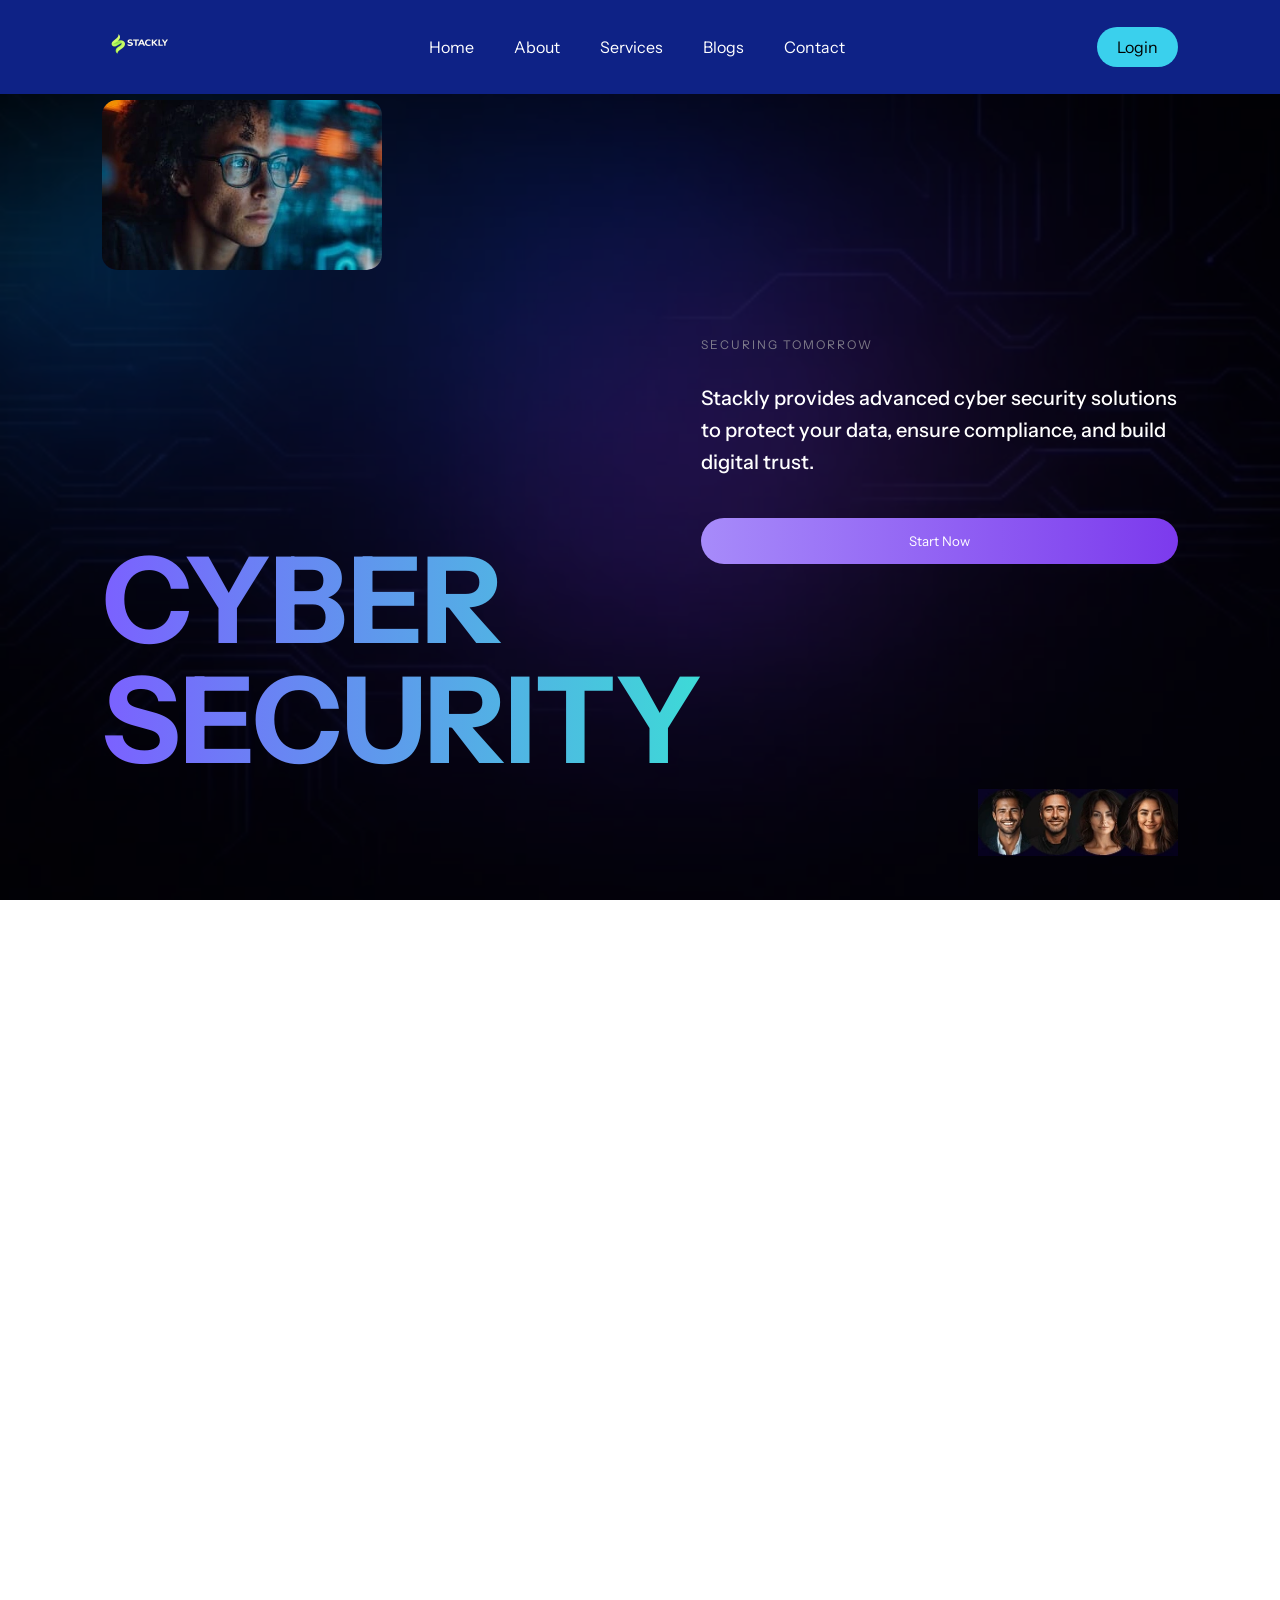
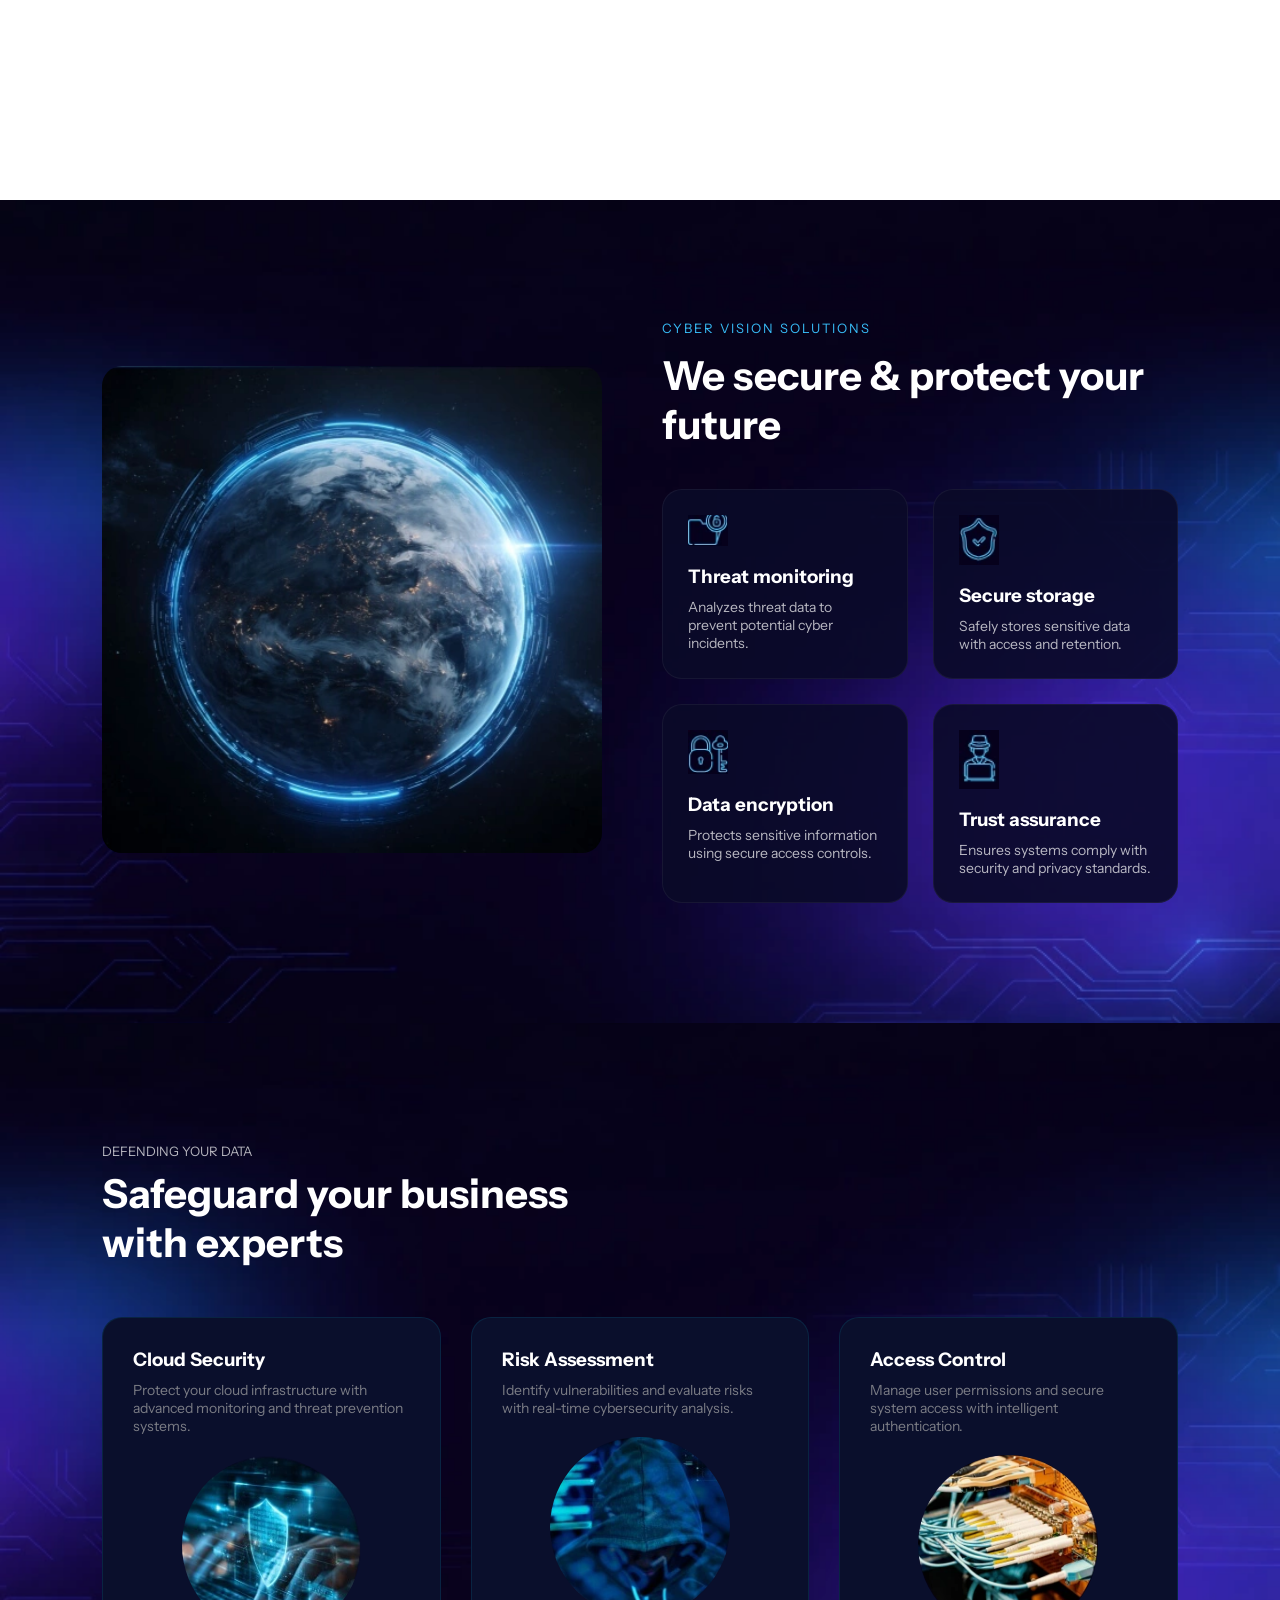
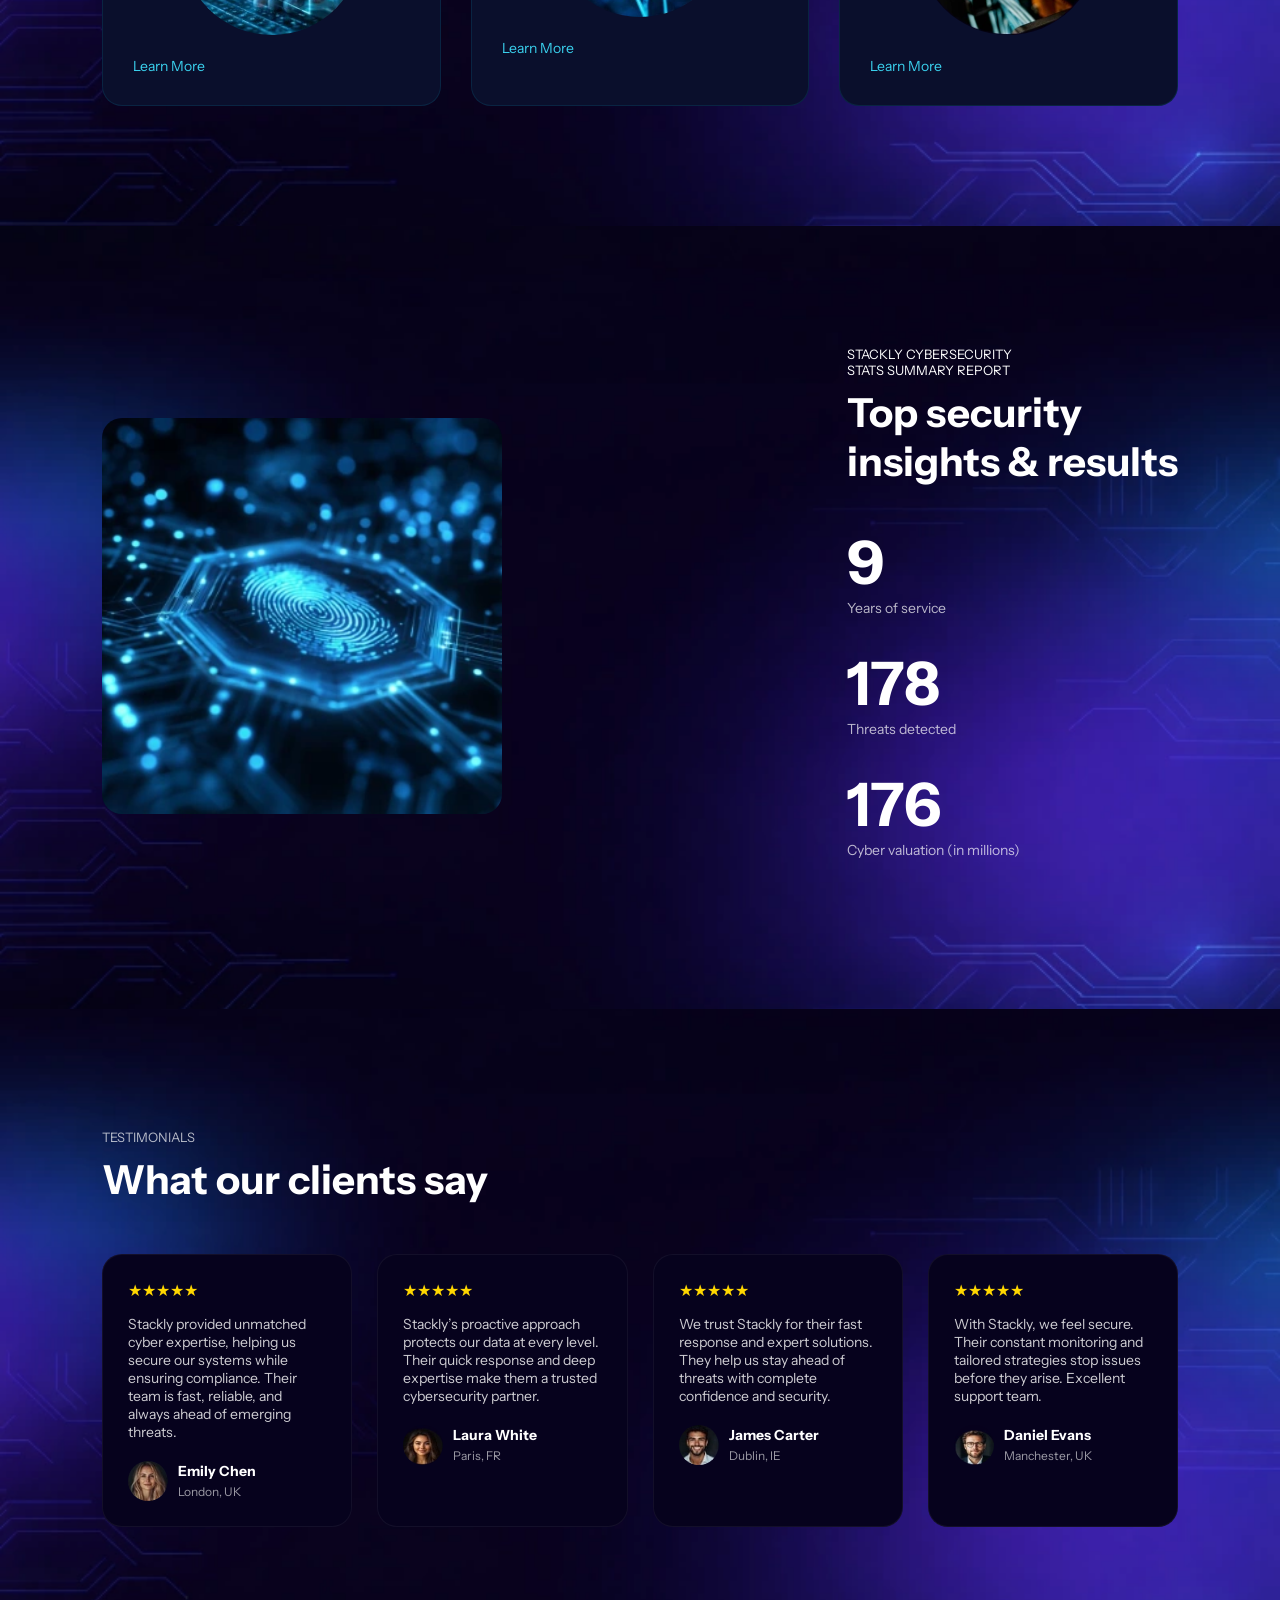
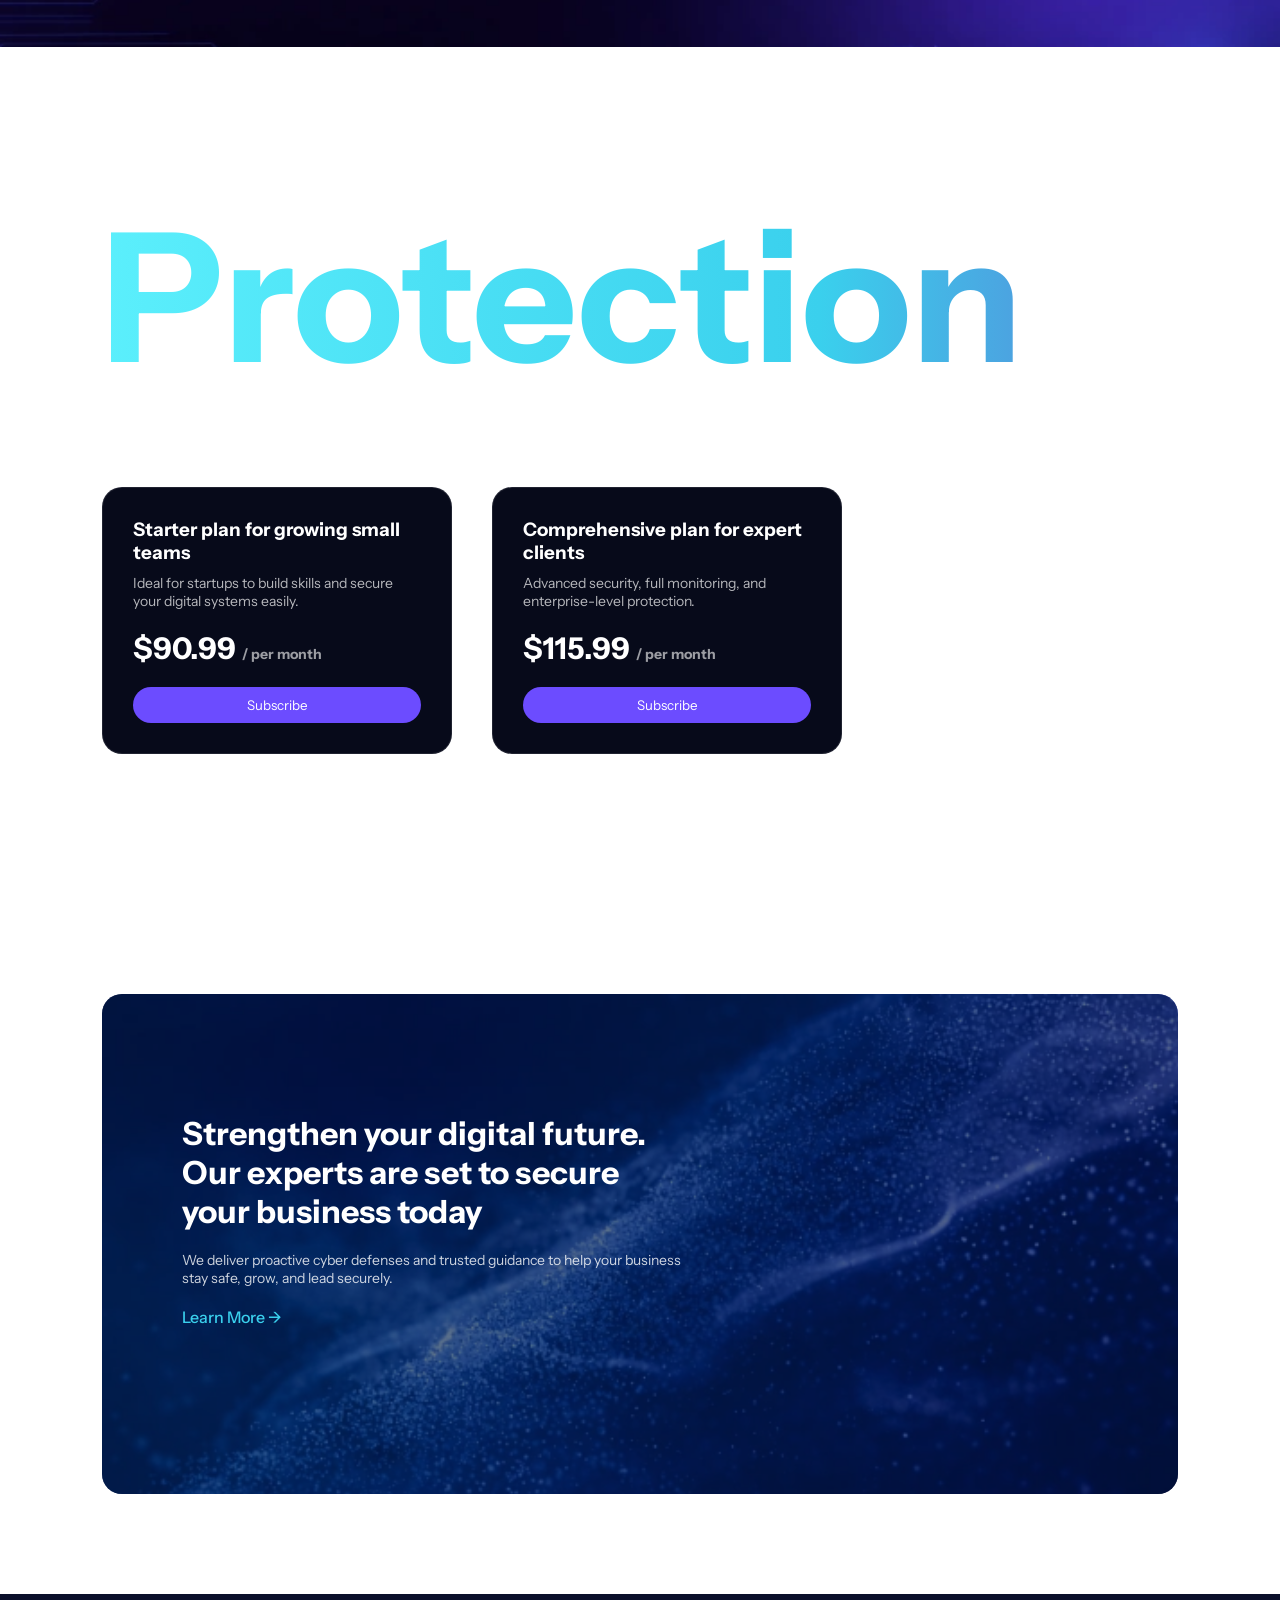
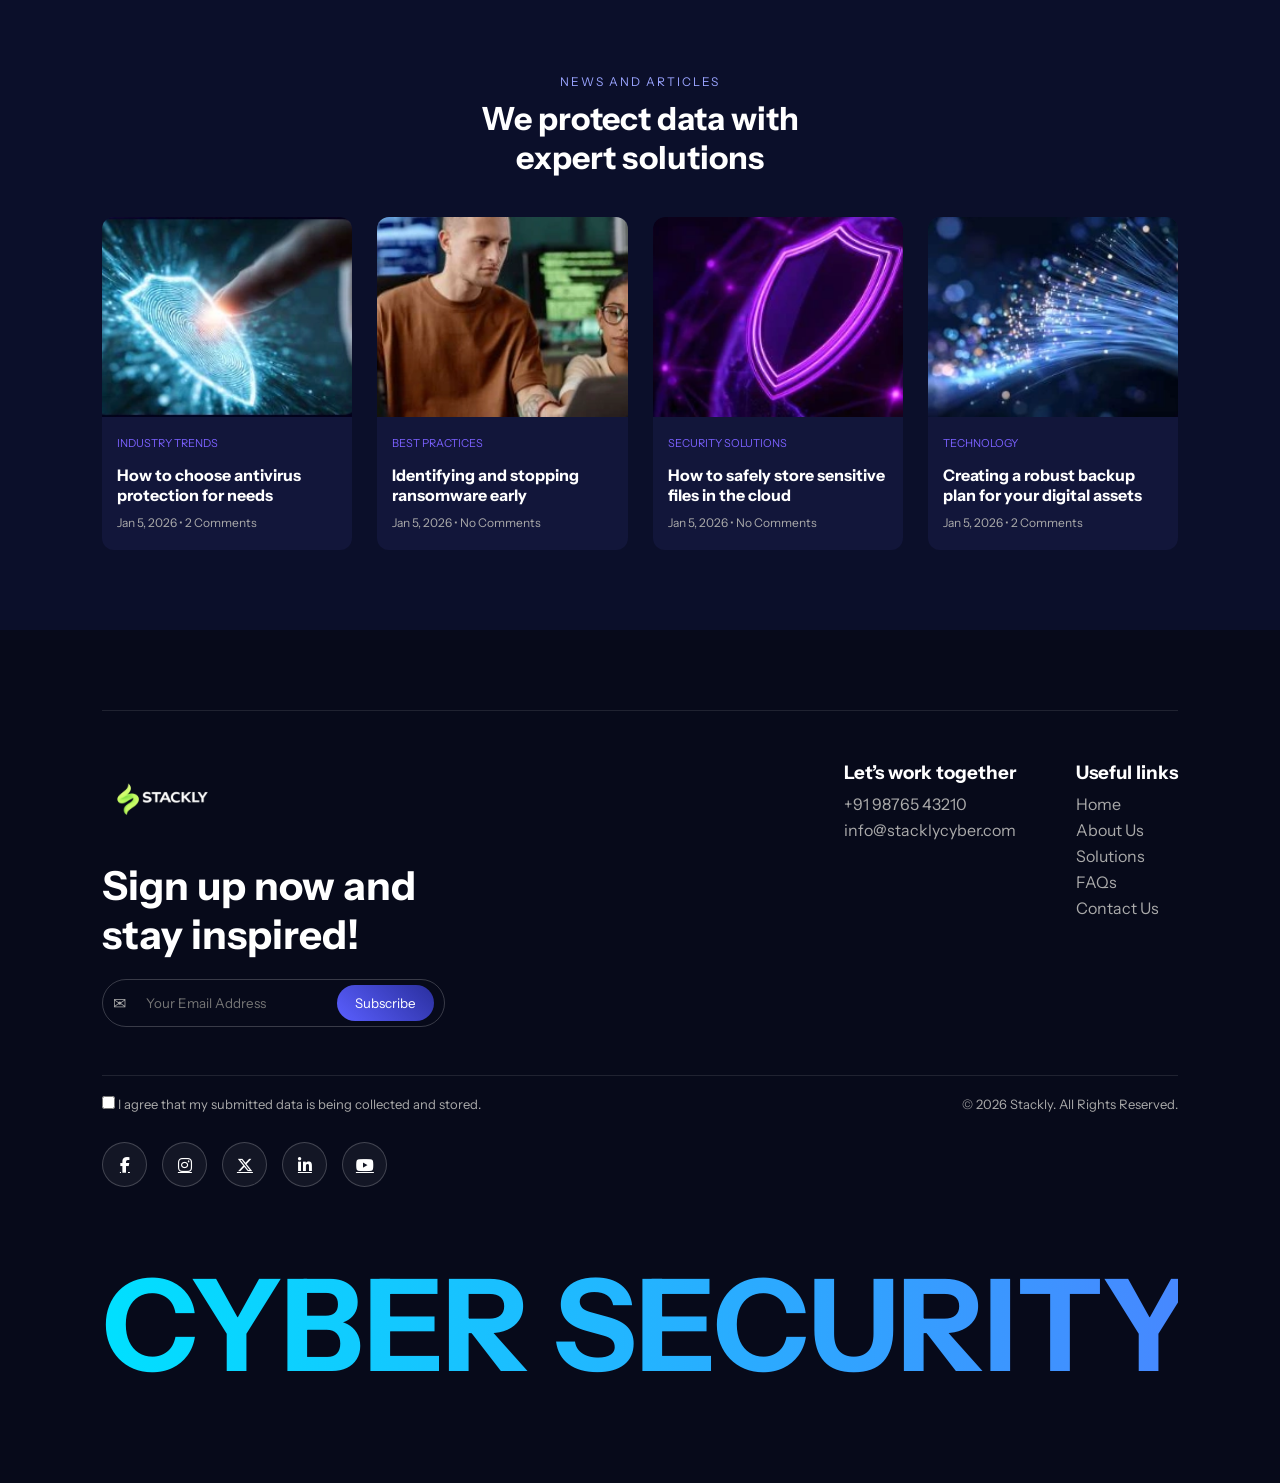
==== index.html @ 3cdc6fb7 "new commit" ====
<!DOCTYPE html>
<html lang="en">
<head>
<meta charset="UTF-8">
<meta name="viewport" content="width=device-width, initial-scale=1.0">

<title>Stackly Cyber</title>

<link href="https://fonts.googleapis.com/css2?family=Instrument+Sans:wght@300;400;500;600;700&display=swap" rel="stylesheet">
<link rel="stylesheet" href="style.css">

<link rel="stylesheet" href="https://cdnjs.cloudflare.com/ajax/libs/font-awesome/6.5.0/css/all.min.css">
<!-- FONT AWESOME (Add in <head> if not added) -->
<link rel="stylesheet" href="https://cdnjs.cloudflare.com/ajax/libs/font-awesome/6.5.0/css/all.min.css">

</head>


<body>

<!-- NAVBAR -->
<header class="navbar">
    <div class="nav-container">

        <!-- LOGO LEFT -->
        <div class="logo">
    <a href="404.html">
        <img src="images/loo.webp" alt="logo">
    </a>
</div>

        <!-- CENTER NAV -->
        <nav class="nav-links">
            <a href="index.html">Home</a>
            <a href="about.html">About</a>
            <a href="services.html">Services</a>
            <a href="blogs.html">Blogs</a>
            <a href="contact.html">Contact</a>
        </nav>

        <!-- RIGHT LOGIN -->
        <div class="login-btn">
            <a href="login.html">Login</a>
        </div>

        <!-- HAMBURGER -->
        <div class="menu-icon" id="menuIcon">☰</div>

    </div>
</header>

<!-- MOBILE MENU -->
<div class="mobile-menu" id="mobileMenu">
    <span class="close-btn" id="closeBtn">✕</span>

    <a href="index.html">Home</a>
    <a href="about.html">About</a>
    <a href="services.html">Services</a>
    <a href="blogs.html">Blogs</a>
    <a href="contact.html">Contact</a>
    <a href="login.html" class="mobile-login">Login</a>
</div>

<!-- HERO -->
<section class="hero">

    <!-- LEFT SIDE -->
    <div class="hero-left">

        <div class="hero-img fade-up">
            <img src="images/h1 (1).webp" alt="">
        </div>

        <h1 class="big-text fade-up">
            CYBER <br> SECURITY
        </h1>

    </div>

    <!-- RIGHT SIDE -->
    <div class="hero-right fade-up">

        <p class="tag">SECURING TOMORROW</p>

        <h2>
            Stackly provides advanced cyber security solutions to protect your data,
            ensure compliance, and build digital trust.
        </h2>

        <a href="404.html">
  <button class="cta-btn">Start Now</button>
</a>

    </div>


    <!-- BOTTOM RIGHT IMAGE -->
<div class="hero-bottom-img fade-up">
    <img src="images/h1 (2).webp" alt="">
</div>

</section>


<!-- VIDEO SECTION -->
<section class="video-section">

    <video autoplay muted loop playsinline class="bg-video">
        <source src="images/security.mp4.mp4" type="video/mp4">
        Your browser does not support the video tag.
    </video>

</section>



<section class="cyber-section fade-up">

    <!-- LEFT IMAGE (YOU ADD EARTH IMAGE) -->
    <div class="cyber-left fade-up">
        <img src="images/earth2.webp" alt="cyber earth">
    </div>

    <!-- RIGHT CONTENT -->
    <div class="cyber-right">

        <p class="cyber-tag fade-up">CYBER VISION SOLUTIONS</p>

        <h2 class="cyber-title fade-up">
            We secure & protect your future
        </h2>

        <!-- GRID BOXES -->
        <div class="cyber-grid">

            <div class="cyber-card fade-up">
                <img src="images/kk (3).webp">
                <h3>Threat monitoring</h3>
                <p>Analyzes threat data to prevent potential cyber incidents.</p>
            </div>

            <div class="cyber-card fade-up">
                <img src="images/kk (4).webp">
                <h3>Secure storage</h3>
                <p>Safely stores sensitive data with access and retention.</p>
            </div>

            <div class="cyber-card fade-up">
                <img src="images/kk (5).webp">
                <h3>Data encryption</h3>
                <p>Protects sensitive information using secure access controls.</p>
            </div>

            <div class="cyber-card fade-up">
                <img src="images/kk (6).webp">
                <h3>Trust assurance</h3>
                <p>Ensures systems comply with security and privacy standards.</p>
            </div>

        </div>

    </div>

</section>












<section class="services-section fade-up">

    <p class="services-tag">DEFENDING YOUR DATA</p>

    <h2 class="services-title">
        Safeguard your business <br> with experts
    </h2>

    <div class="services-grid">

        <!-- CARD 1 -->
        <div class="service-card fade-up">
            <h3>Cloud Security</h3>
            <p>Protect your cloud infrastructure with advanced monitoring and threat prevention systems.</p>

            <div class="service-img">
                <img src="images/ll (2).webp" alt="">
            </div>

            <a href="404.html">Learn More</a>
        </div>

        <!-- CARD 2 -->
        <div class="service-card fade-up">
            <h3>Risk Assessment</h3>
            <p>Identify vulnerabilities and evaluate risks with real-time cybersecurity analysis.</p>

            <div class="service-img">
                <img src="images/ll (3).webp" alt="">
            </div>

            <a href="404.html">Learn More</a>
        </div>

        <!-- CARD 3 -->
        <div class="service-card fade-up">
            <h3>Access Control</h3>
            <p>Manage user permissions and secure system access with intelligent authentication.</p>

            <div class="service-img">
                <img src="images/ll (1).webp" alt="">
            </div>

            <a href="404.html">Learn More</a>
        </div>

    </div>

</section>



<section class="stats-section">

    <!-- LEFT IMAGE -->
    <div class="stats-left fade-up">
        <img src="images/op.webp" alt="">
    </div>

    <!-- RIGHT CONTENT -->
    <div class="stats-right">

        <p class="stats-tag fade-up">
            STACKLY CYBERSECURITY <br> STATS SUMMARY REPORT
        </p>

        <h2 class="stats-title fade-up">
            Top security <br> insights & results
        </h2>

        <!-- NUMBERS -->
        <div class="stats-box fade-up">
            <h3 class="counter" data-target="9">0</h3>
            <p>Years of service</p>
        </div>

        <div class="stats-box fade-up">
            <h3 class="counter" data-target="360">0</h3>
            <p>Threats detected</p>
        </div>

        <div class="stats-box fade-up">
            <h3 class="counter" data-target="300">0</h3>
            <p>Cyber valuation (in millions)</p>
        </div>

    </div>

</section>



<section class="testimonials-section fade-up">

    <p class="test-tag">TESTIMONIALS</p>

    <h2 class="test-title">What our clients say</h2>

    <div class="test-grid">

        <!-- CARD 1 -->
        <div class="test-card fade-up">
            <div class="stars">★★★★★</div>

            <p>
                Stackly provided unmatched cyber expertise, helping us secure our systems
                while ensuring compliance. Their team is fast, reliable, and always ahead
                of emerging threats.
            </p>

            <div class="client">
                <img src="images/pl (1).webp">
                <div>
                    <h4>Emily Chen</h4>
                    <span>London, UK</span>
                </div>
            </div>
        </div>

        <!-- CARD 2 -->
        <div class="test-card fade-up">
            <div class="stars">★★★★★</div>

            <p>
                Stackly’s proactive approach protects our data at every level. Their quick
                response and deep expertise make them a trusted cybersecurity partner.
            </p>

            <div class="client">
                <img src="images/pl (2).webp">
                <div>
                    <h4>Laura White</h4>
                    <span>Paris, FR</span>
                </div>
            </div>
        </div>

        <!-- CARD 3 -->
        <div class="test-card fade-up">
            <div class="stars">★★★★★</div>

            <p>
                We trust Stackly for their fast response and expert solutions. They help
                us stay ahead of threats with complete confidence and security.
            </p>

            <div class="client">
                <img src="images/pl (3).webp">
                <div>
                    <h4>James Carter</h4>
                    <span>Dublin, IE</span>
                </div>
            </div>
        </div>

        <!-- CARD 4 -->
        <div class="test-card fade-up">
            <div class="stars">★★★★★</div>

            <p>
                With Stackly, we feel secure. Their constant monitoring and tailored
                strategies stop issues before they arise. Excellent support team.
            </p>

            <div class="client">
                <img src="images/pl (4).webp">
                <div>
                    <h4>Daniel Evans</h4>
                    <span>Manchester, UK</span>
                </div>
            </div>
        </div>

    </div>

</section>


<section class="pricing-section">

    <!-- BIG TEXT -->
    <h1 class="big-protection slide-text">Protection</h1>

    <!-- CARDS -->
    <div class="pricing-grid hidden-cards">

        <div class="price-card">
            <h3>Starter plan for growing small teams</h3>
            <p>
                Ideal for startups to build skills and secure your digital systems easily.
            </p>

            <h2>$90.99 <span>/ per month</span></h2>

            <a href="404.html">
  <button class="subscribe-btn">Subscribe</button>
</a>
        </div>

        <div class="price-card">
            <h3>Comprehensive plan for expert clients</h3>
            <p>
                Advanced security, full monitoring, and enterprise-level protection.
            </p>

            <h2>$115.99 <span>/ per month</span></h2>

         <a href="404.html">
  <button class="subscribe-btn">Subscribe</button>
</a>
        </div>

    </div>

</section>



<section class="cta-section fade-up">

    <div class="cta-content">
        <h2>
            Strengthen your digital future. <br>
            Our experts are set to secure <br>
            your business today
        </h2>

        <p>
            We deliver proactive cyber defenses and trusted guidance
            to help your business stay safe, grow, and lead securely.
        </p>

        <a href="404.html" class="cta-link">Learn More →</a>
    </div>

</section>



<section class="articles-section">

    <p class="articles-tag">NEWS AND ARTICLES</p>

    <h2 class="articles-title">
        We protect data with <br> expert solutions
    </h2>

    <div class="articles-grid">

        <!-- CARD 1 -->
        <div class="article-card">
            <img src="images/n (1).webp" alt="">
            <span class="article-category">INDUSTRY TRENDS</span>
            <h3>How to choose antivirus protection for needs</h3>
            <p class="article-meta">Jan 5, 2026 • 2 Comments</p>
        </div>

        <!-- CARD 2 -->
        <div class="article-card">
            <img src="images/n (2).webp" alt="">
            <span class="article-category">BEST PRACTICES</span>
            <h3>Identifying and stopping ransomware early</h3>
            <p class="article-meta">Jan 5, 2026 • No Comments</p>
        </div>

        <!-- CARD 3 -->
        <div class="article-card">
            <img src="images/n (3).webp" alt="">
            <span class="article-category">SECURITY SOLUTIONS</span>
            <h3>How to safely store sensitive files in the cloud</h3>
            <p class="article-meta">Jan 5, 2026 • No Comments</p>
        </div>

        <!-- CARD 4 -->
        <div class="article-card">
            <img src="images/n (4).webp" alt="">
            <span class="article-category">TECHNOLOGY</span>
            <h3>Creating a robust backup plan for your digital assets</h3>
            <p class="article-meta">Jan 5, 2026 • 2 Comments</p>
        </div>

    </div>

</section>


<section class="footer">

    <div class="footer-line"></div>

    <div class="footer-container">

        <!-- LEFT -->
        <div class="footer-left">

            <div class="footer-logo">
                <img src="images/loo.webp" alt="Stackly">
                
            </div>

            <h2>Sign up now and <br> stay inspired!</h2>

            <div class="subscribe-box">
                <span class="mail-icon">✉</span>
                <input type="email" id="email" placeholder="Your Email Address">
                <button id="subscribeBtn">Subscribe</button>
            </div>

            <p class="error-msg" id="errorMsg"></p>

        </div>

        <!-- RIGHT -->
        <div class="footer-right">

            <div class="footer-col">
                <h3>Let’s work together</h3>
                <p>+91 98765 43210</p>
                <p>info@stacklycyber.com</p>
            </div>

            <div class="footer-col">
                <h3>Useful links</h3>
                <a href="index.html">Home</a>
                <a href="about.html">About Us</a>
                <a href="404.html">Solutions</a>
                <a href="404.html">FAQs</a>
                <a href="contact.html">Contact Us</a>
            </div>

        </div>

    </div>

    <!-- ✅ FIXED ROW (Checkbox LEFT + Copyright RIGHT) -->
    <div class="footer-bottom">

        <div class="bottom-left">
            <label class="checkbox">
                <input type="checkbox" id="agree">
                I agree that my submitted data is being collected and stored.
            </label>
        </div>

        <div class="bottom-right">
            <p class="copyright">© 2026 Stackly. All Rights Reserved.</p>
        </div>

    </div>

    <!-- SOCIAL ICONS -->
    <div class="socials">
        <a href="404.html"><i class="fab fa-facebook-f"></i></a>
        <a href="404.html"><i class="fab fa-instagram"></i></a>
        <a href="404.html"><i class="fab fa-x-twitter"></i></a>
        <a href="404.html"><i class="fab fa-linkedin-in"></i></a>
        <a href="404.html"><i class="fab fa-youtube"></i></a>
    </div>

    <!-- CYBER TEXT -->
    <div class="cyber-footer-text">
        CYBER SECURITY
    </div>

</section>


<script src="main.js"></script>

</body>
</html>
---- style.css ----
*{
    margin:0;
    padding:0;
    box-sizing:border-box;
    font-family: 'Instrument Sans', sans-serif;
}


body{
    margin:0;
    color:white;

    background-image: url("images/bgacbyer.webp");
    background-size: cover;        /* fills full screen */
    background-position: center;   /* keeps image centered */
    background-repeat: no-repeat;
    background-attachment: fixed;  /* 🔥 makes it stable (no weird scroll) */
}

.navbar{
    width:100%;
    padding:20px 8%;
    background:#0e2286;   /* ✅ your color */
    position:fixed;
    top:0;
    z-index:1000;

    border:none;          /* remove any line */
    box-shadow:none;      /* remove shadow */
}




.nav-container{
    display:flex;
    align-items:center;
    justify-content:space-between;
}

.logo img{
    width:130px;
}

/* CENTER NAV */
.nav-links{
    display:flex;
    gap:40px;
}

.nav-links a{
    color:white;
    text-decoration:none;
}

/* LOGIN */
.login-btn a{
    background:#3ad0ed;
    color:black;
    padding:10px 20px;
    border-radius:20px;
    text-decoration:none;
}

/* HAMBURGER */
.menu-icon{
    display:none;
    font-size:26px;
    cursor:pointer;
}

/* MOBILE MENU */
.mobile-menu{
    position:fixed;
    top:0;
    right:-100%;
    width:100%;
    height:100%;
    background:#1d1b69;

    display:flex;
    flex-direction:column;
    align-items:center;
    justify-content:center;
    gap:30px;

    transition:0.4s;
    z-index:2000;
}

.mobile-menu a{
    color:white;
    font-size:22px;
    text-decoration:none;
}

.mobile-login{
    background:#3ad0ed;
    color:black;
    padding:10px 20px;
    border-radius:10px;
}

/* CLOSE BUTTON */
.close-btn{
    position:absolute;
    top:20px;
    right:30px;
    font-size:28px;
    cursor:pointer;
}

/* HERO */
.hero{
    display:flex;
    justify-content:space-between;
    align-items:flex-start;
    height:100vh;
    padding:140px 8% 60px;
}

/* LEFT SIDE */
.hero-left{
    display:flex;
    flex-direction:column;
    justify-content:space-between;
    height:100%;
}

.hero-img img{
    width:280px;
    border-radius:15px;
}



.big-text{
    font-size:130px;
    font-weight:700;
    line-height:110px;

    background: linear-gradient(
        90deg,
        #5beffc 0%,
        #3ad0ed 30%,
        #7b2cbf 70%,
        #5beffc 100%
    );

    background-size: 200% auto;
    -webkit-background-clip:text;
    -webkit-text-fill-color:transparent;

    animation: flowText 4s linear infinite;
}

@keyframes flowText {
    0% {
        background-position: 0% center;
    }
    100% {
        background-position: 200% center;
    }
}

/* RIGHT */
.hero-right{
    max-width:420px;
}

.tag{
    font-size:14px;
    margin-bottom:10px;
    opacity:0.7;
}

.hero-right h2{
    font-size:18px;
    line-height:1.6;
    margin-bottom:20px;
}
/* ANIMATION */
.fade-up{
    opacity:0;
    transform:translateY(40px);
    transition:0.6s;
}

.fade-up.show{
    opacity:1;
    transform:translateY(0);
}



/* BOTTOM RIGHT IMAGE */
.hero-bottom-img{
    position:absolute;
    right:8%;
    bottom:40px;
}

.hero-bottom-img img{
    width:200px;
}

.hero{
    position:relative;
}


@media(max-width:768px){

    .hero-bottom-img{
        position:static;
        margin-top:20px;
    }

    .hero-bottom-img img{
        width:100%;
    }

}


@media(max-width:768px){

    /* NAV */
    .nav-links,
    .login-btn{
        display:none;
    }

    .menu-icon{
        display:block;
    }

    /* HERO ONLY LEFT ALIGN */
    .hero{
        flex-direction:column;
        align-items:flex-start;   /* LEFT */
        text-align:left;          /* LEFT */
        height:auto;
        padding:120px 6%;
    }

    .hero-left,
    .hero-right{
        width:100%;
    }

    .hero-left{
        align-items:flex-start;
        gap:20px;
    }

    .big-text{
        font-size:60px;
        line-height:60px;
    }

    .hero-img img{
        width:100%;
    }

    /* 🚫 DO NOT TOUCH MOBILE MENU ALIGNMENT */
    .mobile-menu{
        align-items:center;   /* KEEP CENTER */
        justify-content:center;
        text-align:center;
    }

}


/* VIDEO SECTION */

.video-section {
    width: 100%;
    height: 100vh;
    overflow: hidden;
}

.bg-video {
    width: 100%;
    height: 100%;
    object-fit: cover;
}

/* MOBILE FIX */
@media (max-width: 768px) {
    .video-section {
        height: 60vh;
    }
}












/* SECTION BACKGROUND (YOU CAN ADD IMAGE HERE) */
.cyber-section {
    display: flex;
    align-items: center;
    justify-content: space-between;
    padding: 120px 8%;
    gap: 60px;

    background: url("images/bg2.webp") no-repeat center/cover;
}

/* LEFT IMAGE */
.cyber-left img {
    width: 500px;
    border-radius: 20px;
}

/* RIGHT SIDE */
.cyber-right {
    max-width: 600px;
}

/* TEXT */
.cyber-tag {
    font-size: 14px;
    opacity: 0.7;
    margin-bottom: 10px;
}

.cyber-title {
    font-size: 40px;
    margin-bottom: 40px;
}

/* GRID */
.cyber-grid {
    display: grid;
    grid-template-columns: repeat(2, 1fr);
    gap: 25px;
}

/* CARD */
.cyber-card {
    background: rgba(10, 10, 40, 0.9);
    padding: 25px;
    border-radius: 20px;
    transition: 0.3s;

    border: 1px solid rgba(255,255,255,0.05);
}

.cyber-card img {
    width: 40px;
    margin-bottom: 15px;
}

.cyber-card h3 {
    margin-bottom: 10px;
}

.cyber-card p {
    font-size: 14px;
    opacity: 0.7;
}

/* HOVER EFFECT */
.cyber-card:hover {
    transform: translateY(-5px);
    box-shadow: 0 0 20px rgba(0, 200, 255, 0.3);
}

/* MOBILE RESPONSIVE */
@media(max-width:768px){

    .cyber-section {
        flex-direction: column;
        align-items: flex-start; /* LEFT ALIGN */
        padding: 80px 6%;
    }

    .cyber-left img {
        width: 100%;
    }

    .cyber-title {
        font-size: 26px;
    }

    .cyber-grid {
        grid-template-columns: 1fr; /* single column */
    }
}









.fade-up {
    opacity:0;
    transform:translateY(40px);
    transition:0.6s;
}

.fade-up.show {
    opacity:1;
    transform:translateY(0);
}




/* SECTION */
.services-section {
    padding: 120px 8%;
    text-align: left;

    background: url("images/bg2.webp") no-repeat center/cover;
}

/* TEXT */
.services-tag {
    font-size: 13px;
    opacity: 0.7;
    margin-bottom: 10px;
}

.services-title {
    font-size: 40px;
    margin-bottom: 50px;
}

/* GRID */
.services-grid {
    display: grid;
    grid-template-columns: repeat(3, 1fr);
    gap: 30px;
}

/* CARD */
.service-card {
    background: #06021d;
    padding: 30px;
    border-radius: 20px;
    transition: 0.3s;

    border: 1px solid rgba(255,255,255,0.05);
}

.service-card h3 {
    margin-bottom: 10px;
}

.service-card p {
    font-size: 14px;
    opacity: 0.7;
    margin-bottom: 20px;
}

/* IMAGE */
.service-img {
    display: flex;
    justify-content: center;
    margin-bottom: 20px;
}

.service-img img {
    width: 180px;
    height: 180px;
    border-radius: 50%;
    object-fit: cover;
}

/* LINK */
.service-card a {
    color: #3ad0ed;
    text-decoration: none;
    font-size: 14px;
}

/* HOVER */
.service-card:hover {
    transform: translateY(-8px);
    box-shadow: 0 0 25px rgba(0, 200, 255, 0.3);
}

/* MOBILE RESPONSIVE */
@media(max-width:768px){

    .services-section {
        padding: 80px 6%;
        text-align: left; /* LEFT ONLY */
    }

    .services-title {
        font-size: 26px;
    }

    .services-grid {
        grid-template-columns: 1fr;
    }

    .service-img img {
        width: 140px;
        height: 140px;
    }
}




/* SECTION */
.stats-section {
    display: flex;
    align-items: center;
    justify-content: space-between;
    padding: 120px 8%;
    gap: 60px;

    background: url("images/bg2.webp") no-repeat center/cover;
}

/* LEFT IMAGE */
.stats-left img {
    width: 400px;
    border-radius: 20px;
}

/* RIGHT */
.stats-right {
    max-width: 500px;
}

/* TEXT */
.stats-tag {
    font-size: 13px;
    opacity: 0.7;
    margin-bottom: 10px;
}

.stats-title {
    font-size: 40px;
    margin-bottom: 40px;
}

/* NUMBERS */
.stats-box {
    margin-bottom: 30px;
}

.stats-box h3 {
    font-size: 60px;
    font-weight: bold;
}

.stats-box p {
    font-size: 14px;
    opacity: 0.7;
}

/* MOBILE */
@media(max-width:768px){

    .stats-section {
        flex-direction: column;
        align-items: flex-start; /* LEFT ALIGN */
        padding: 80px 6%;
    }

    .stats-left img {
        width: 100%;
    }

    .stats-title {
        font-size: 26px;
    }

    .stats-box h3 {
        font-size: 40px;
    }
}




.fade-up {
    opacity:0;
    transform:translateY(40px);
    transition:0.6s;
}

.fade-up.show {
    opacity:1;
    transform:translateY(0);
}




/* SECTION */
.testimonials-section {
    padding: 120px 8%;
    text-align: left;

    background: url("images/bg2.webp") no-repeat center/cover;
}

/* TEXT */
.test-tag {
    font-size: 13px;
    opacity: 0.7;
    margin-bottom: 10px;
}

.test-title {
    font-size: 40px;
    margin-bottom: 50px;
}

/* GRID */
.test-grid {
    display: grid;
    grid-template-columns: repeat(4, 1fr);
    gap: 25px;
}

/* CARD */
.test-card {
    background: #06021d;
    padding: 25px;
    border-radius: 20px;
    transition: 0.3s;
    border: 1px solid rgba(255,255,255,0.05);
}

/* STARS */
.stars {
    color: gold;
    margin-bottom: 15px;
}

/* TEXT */
.test-card p {
    font-size: 14px;
    opacity: 0.8;
    margin-bottom: 20px;
}

/* CLIENT */
.client {
    display: flex;
    align-items: center;
    gap: 10px;
}

.client img {
    width: 40px;
    height: 40px;
    border-radius: 50%;
}

.client h4 {
    font-size: 14px;
}

.client span {
    font-size: 12px;
    opacity: 0.6;
}

/* HOVER */
.test-card:hover {
    transform: translateY(-6px);
    box-shadow: 0 0 20px rgba(0, 200, 255, 0.3);
}

/* MOBILE */
@media(max-width:768px){

    .testimonials-section {
        padding: 80px 6%;
        text-align: left; /* LEFT ALIGN */
    }

    .test-title {
        font-size: 26px;
    }

    .test-grid {
        grid-template-columns: 1fr;
    }
}





/* SECTION */
.pricing-section {
    padding: 140px 8%;
    position: relative;

    /* YOU ADD BG IMAGE */
    background: url("images/your-bg.jpg") no-repeat center/cover;
}

/* BIG TEXT */
.big-protection {
    font-size: 180px;
    font-weight: 700;
    margin-bottom: 80px;

    background: linear-gradient(
        90deg,
        #5beffc,
        #3ad0ed,
        #7b2cbf,
        #5beffc
    );

    background-size: 200% auto;
    -webkit-background-clip: text;
    -webkit-text-fill-color: transparent;

    animation: flowText 5s linear infinite;
}

/* FLOW ANIMATION */
@keyframes flowText {
    0% { background-position: 0% center; }
    100% { background-position: 200% center; }
}

/* TEXT SLIDE */
.slide-text {
    transform: translateX(-100%);
    opacity: 0;
    transition: all 1s cubic-bezier(0.25, 1, 0.5, 1);
}

.slide-text.show {
    transform: translateX(0);
    opacity: 1;
}

/* CARDS HIDDEN */
.hidden-cards {
    opacity: 0;
    transform: translateY(60px);
    transition: 0.8s ease;
}

.hidden-cards.show {
    opacity: 1;
    transform: translateY(0);
}

/* GRID */
.pricing-grid {
    display: flex;
    gap: 40px;
}

/* CARD */
.price-card {
    background: #070b2d;
    padding: 30px;
    border-radius: 20px;
    width: 350px;

    border: 1px solid rgba(255,255,255,0.05);
    transition: 0.3s;
}

.price-card h3 {
    margin-bottom: 10px;
}

.price-card p {
    font-size: 14px;
    opacity: 0.7;
    margin-bottom: 20px;
}

.price-card h2 {
    font-size: 30px;
    margin-bottom: 20px;
}

.price-card span {
    font-size: 14px;
    opacity: 0.6;
}

/* BUTTON */
.price-card button {
    background: #6c4cff;
    border: none;
    padding: 10px 25px;
    border-radius: 20px;
    color: white;
    cursor: pointer;
}

/* HOVER */
.price-card:hover {
    transform: translateY(-8px);
    box-shadow: 0 0 25px rgba(0, 200, 255, 0.3);
}

/* MOBILE */
@media(max-width:768px){

    .pricing-section {
        padding: 100px 6%;
    }

    .big-protection {
        font-size: 60px;
        line-height: 60px;
    }

    .pricing-grid {
        flex-direction: column;
    }

    .price-card {
        width: 100%;
    }
}




.cta-section {
    margin: 100px 8%;
    padding: 120px 80px;   /* ⬅️ increased from 80px */
    border-radius: 20px;
    position: relative;
    overflow: hidden;

    min-height: 500px;     /* ⬅️ force bigger height */
    
    background: url("images/wave.webp") no-repeat center/cover;
}



/* DARK OVERLAY */
.cta-section::before {
    content: "";
    position: absolute;
    inset: 0;
    background: rgba(0, 20, 60, 0.6);
}

/* CONTENT */
.cta-content {
    position: relative;
    z-index: 2;
    max-width: 500px;
}

/* TEXT */
.cta-content h2 {
    font-size: 32px;
    margin-bottom: 20px;
}

.cta-content p {
    font-size: 14px;
    opacity: 0.8;
    margin-bottom: 20px;
}

/* LINK */
.cta-link {
    color: #3ad0ed;
    text-decoration: none;
    font-weight: 500;
}

/* MOBILE */
@media(max-width:768px){

    .cta-section {
        margin: 60px 6%;
        padding: 40px;
    }

    .cta-content h2 {
        font-size: 22px;
    }
}



.fade-up {
    opacity: 0;
    transform: translateY(40px);
    transition: 0.6s ease;
}

.fade-up.show {
    opacity: 1;
    transform: translateY(0);
}






/* SECTION */
.blog-section {
    padding: 120px 8%;
    text-align: left;

    background: url("images/bg2.webp") no-repeat center/cover;
}

/* TEXT */
.blog-tag {
    font-size: 13px;
    opacity: 0.7;
    margin-bottom: 10px;
}

.blog-title {
    font-size: 40px;
    margin-bottom: 50px;
}

/* GRID */
.blog-grid {
    display: grid;
    grid-template-columns: repeat(4, 1fr);
    gap: 30px;
}

/* CARD */
.blog-card {
    transition: 0.3s;
}

/* IMAGE */
.blog-card img {
    width: 100%;
    border-radius: 15px;
    margin-bottom: 15px;
}

/* CATEGORY */
.blog-category {
    font-size: 12px;
    color: #3ad0ed;
}

/* TITLE */
.blog-card h3 {
    font-size: 18px;
    margin: 10px 0;
}

/* META */
.blog-meta {
    font-size: 13px;
    opacity: 0.6;
}

/* HOVER */
.blog-card:hover {
    transform: translateY(-5px);
}

/* MOBILE */
@media(max-width:768px){

    .blog-section {
        padding: 80px 6%;
    }

    .blog-title {
        font-size: 26px;
    }

    .blog-grid {
        grid-template-columns: 1fr;
    }
}






.footer {
    padding: 80px 8%;
    background: #070a1a;
    color: white;
    overflow: hidden;
}

/* LINE */
.footer-line {
    height: 1px;
    background: rgba(255,255,255,0.1);
    margin-bottom: 50px;
}

/* LAYOUT */
.footer-container {
    display: flex;
    justify-content: space-between;
    gap: 60px;
    flex-wrap: wrap;
}

/* LEFT */
.footer-left h2 {
    font-size: 40px;
    margin-bottom: 20px;
}

/* LOGO */
.footer-logo {
    display: flex;
    align-items: center;
    gap: 10px;
    margin-bottom: 20px;
}

.footer-logo img {
    width: 40px;
}

.brand {
    font-size: 20px;
    font-weight: bold;
}

/* SUBSCRIBE */
.subscribe-box {
    display: flex;
    align-items: center;
    border: 1px solid rgba(255,255,255,0.2);
    border-radius: 40px;
    padding: 5px 10px;
    max-width: 420px;
}

.mail-icon {
    margin-right: 10px;
    color: #aaa;
}

.subscribe-box input {
    flex: 1;
    border: none;
    outline: none;
    background: transparent;
    color: white;
    padding: 10px;
}

.subscribe-box button {
    background: linear-gradient(45deg,#5a5fff,#2a2f9e);
    border: none;
    padding: 10px 18px;
    border-radius: 25px;
    color: white;
    cursor: pointer;
}

/* ERROR */
.error-msg {
    font-size: 12px;
    color: red;
    margin-top: 8px;
    opacity: 0;
    transition: 0.3s;
}

.error-msg.show {
    opacity: 1;
}

/* RIGHT */
.footer-right {
    display: flex;
    gap: 60px;
}

.footer-col h3 {
    margin-bottom: 10px;
}

.footer-col p,
.footer-col a {
    color: #aaa;
    margin-bottom: 6px;
    display: block;
    text-decoration: none;
}

/* 🔥 BOTTOM FIX */
.footer-bottom {
    margin-top: 40px;
    padding-top: 20px;
    border-top: 1px solid rgba(255,255,255,0.1);

    display: flex;
    justify-content: space-between;
    align-items: center;
    gap: 20px;
}

/* LEFT */
.bottom-left {
    font-size: 13px;
    color: #aaa;
}

/* RIGHT */
.bottom-right {
    text-align: right;
}

.copyright {
    font-size: 13px;
    color: #aaa;
}

/* SOCIAL */
.socials {
    margin-top: 30px;
    display: flex;
    gap: 15px;
}

.socials a {
    width: 45px;
    height: 45px;
    display: flex;
    align-items: center;
    justify-content: center;
    border-radius: 50%;
    background: rgba(255,255,255,0.05);
    border: 1px solid rgba(255,255,255,0.2);
    color: white;
    transition: 0.3s;
}

.socials a:hover {
    background: linear-gradient(45deg,#00e0ff,#6a5cff);
    box-shadow: 0 0 15px #00e0ff;
}

/* CYBER TEXT */
.cyber-footer-text {
    margin-top: 60px;
    text-align: center;
    font-size: clamp(40px, 10vw, 140px);
    font-weight: 700;

    background: linear-gradient(90deg,#00e0ff,#6a5cff,#00e0ff);
    background-size: 300%;

    -webkit-background-clip: text;
    -webkit-text-fill-color: transparent;

    animation: cyberFlow 8s linear infinite;
}

@keyframes cyberFlow {
    0% { background-position: 0% center; }
    100% { background-position: 300% center; }
}

/* MOBILE */
@media(max-width:768px){

    .footer-container {
        flex-direction: column;
    }

    .footer-right {
        flex-direction: column;
    }

    .footer-bottom {
        flex-direction: column;
        align-items: flex-start;
    }

    .bottom-right {
        text-align: left;
    }
}



.cyber-footer-text {
    margin-top: 60px;
    text-align: center;

    font-size: clamp(40px, 10vw, 140px);
    font-weight: 700;

    background: linear-gradient(90deg,#00e0ff,#6a5cff,#00e0ff);
    background-size: 300%;

    -webkit-background-clip: text;
    -webkit-text-fill-color: transparent;

    animation: cyberFlow 8s linear infinite;

    white-space: nowrap;   /* 🔥 IMPORTANT (forces single line) */
}

/* MOBILE FIX */
@media(max-width:768px){
    .cyber-footer-text {
        white-space: normal;  /* allow wrap on mobile */
        text-align: center;
    }
}







/* ABOUT SECTION */
.about {
    padding: 100px 8%;
    background: #06021d;
    color: white;
}

/* CONTAINER */
.about-container {
    display: flex;
    align-items: center;
    gap: 60px;
}

/* IMAGE */
.about-image {
    flex: 1;
}

.about-image img {
    width: 100%;
    border-radius: 20px;
    object-fit: cover;
}

/* CONTENT */
.about-content {
    flex: 1;
}

/* TAG */
.tag {
    font-size: 12px;
    letter-spacing: 2px;
    color: #aaa;
    margin-bottom: 15px;
}

/* HEADING */
.about-content h2 {
    font-size: 48px;
    line-height: 1.2;
    margin-bottom: 20px;
}

/* DESCRIPTION */
.desc {
    color: #aaa;
    line-height: 1.6;
    margin-bottom: 20px;
}

/* HIGHLIGHT */
.highlight {
    font-weight: bold;
    margin: 20px 0;
}

/* SUB HEADING */
.about-content h3 {
    font-size: 22px;
    margin-bottom: 10px;
}

/* ================= MOBILE ================= */
@media (max-width: 768px) {

    .about-container {
        flex-direction: column;
    }

    .about-content h2 {
        font-size: 30px;
    }

    .about {
        padding: 60px 5%;
    }
}



/* INITIAL STATE */
.fade-in {
    opacity: 0;
    transform: translateY(50px);
    transition: all 0.8s ease;
}

/* WHEN ACTIVE */
.fade-in.show {
    opacity: 1;
    transform: translateY(0);
}






.about-image {
    transition-delay: 0.2s;
}

.about-content {
    transition-delay: 0.4s;
}




/* DESKTOP */
.about-image img {
    width: 100%;
    height: 100%;
    object-fit: cover; /* keep nice crop on desktop */
    border-radius: 20px;
}

/* 🔥 MOBILE FIX (FULL IMAGE VISIBLE) */
@media (max-width: 768px) {

    .about-image {
        width: 100%;
        height: auto; /* remove fixed height */
    }

    .about-image img {
        width: 100%;
        height: auto;          /* 🔥 IMPORTANT */
        object-fit: contain;   /* 🔥 show full image */
        border-radius: 15px;
    }
}











/* SECTION */
.services {
    padding: 100px 8%;
    background: #050816;
    color: white;
}

/* CONTAINER */
.services-container {
    display: flex;
    gap: 80px;
    align-items: center;
}

/* LEFT */
.services-left {
    flex: 1;
}

.tag {
    font-size: 12px;
    letter-spacing: 2px;
    color: #aaa;
    margin-bottom: 15px;
}

.services-left h2 {
    font-size: 48px;
    line-height: 1.2;
    margin-bottom: 20px;
}

.desc {
    color: #aaa;
    line-height: 1.6;
    margin-bottom: 25px;
}

/* BUTTON */
.btn {
    padding: 12px 25px;
    border-radius: 30px;
    border: none;
    background: linear-gradient(45deg,#7a6cff,#9a7cff);
    color: white;
    cursor: pointer;
    transition: 0.3s;
}

.btn:hover {
    transform: translateY(-3px);
}

/* RIGHT GRID */
.services-right {
    flex: 1;
    display: grid;
    grid-template-columns: repeat(2, 1fr);
    gap: 30px;
}

/* CARD */
.card {
    padding: 20px;
}

/* ICON */
.card i {
    font-size: 40px;
    color: #00e0ff;
    margin-bottom: 10px;
}

/* TITLE */
.card h3 {
    margin-bottom: 10px;
}

/* TEXT */
.card p {
    color: #aaa;
    font-size: 14px;
}

/* ================= MOBILE ================= */
@media (max-width: 768px) {

    .services-container {
        flex-direction: column;
        gap: 40px;
    }

    .services-left h2 {
        font-size: 28px;
    }

    .services-right {
        grid-template-columns: 1fr; /* 🔥 single column */
    }

    .services {
        padding: 60px 5%;
    }
}









/* SECTION */
.marquee-section {
    position: relative;
    background: #050816;
    padding: 120px 0;
    overflow: hidden;
}

/* COMMON */
.marquee {
    overflow: hidden;
    white-space: nowrap;
    position: relative;
}

/* TRACK */
.track {
    display: flex;
    width: max-content;
}

/* TEXT */
.track span {
    font-size: 90px;
    font-weight: 700;
    padding: 20px 40px;
    display: inline-block;
}

/* 🔥 TOP STRIP */
.marquee-top {
    transform: rotate(-8deg);
    background: linear-gradient(90deg, #ae78ff, #ffffff);
}

.marquee-top .track {
    animation: scrollLeft 20s linear infinite;
}

.marquee-top span {
    color: white;
}

/* 🔥 BOTTOM STRIP */
.marquee-bottom {
    transform: rotate(8deg);
    background: #ffffff;
    margin-top: 60px;
}

.marquee-bottom .track {
    animation: scrollRight 20s linear infinite;
}

.marquee-bottom span {
    color: #050816;
}

/* LEFT MOVE */
@keyframes scrollLeft {
    0% {
        transform: translateX(0);
    }
    100% {
        transform: translateX(-50%);
    }
}

/* RIGHT MOVE */
@keyframes scrollRight {
    0% {
        transform: translateX(-50%);
    }
    100% {
        transform: translateX(0);
    }
}

/* MOBILE */
@media (max-width: 768px) {

    .track span {
        font-size: 36px;
        padding: 15px 20px;
    }

    .marquee-top {
        transform: rotate(-5deg);
    }

    .marquee-bottom {
        transform: rotate(5deg);
    }
}









/* SECTION */
.blog {
    padding: 100px 8%;
    background: #050816;
    color: white;
    text-align: center;
}

/* TAG */
.blog .tag {
    font-size: 12px;
    letter-spacing: 2px;
    color: #aaa;
    margin-bottom: 10px;
}

/* HEADING */
.blog h2 {
    font-size: 42px;
    margin-bottom: 50px;
}

/* CONTAINER */
.blog-container {
    display: grid;
    grid-template-columns: repeat(3, 1fr);
    gap: 30px;
}

/* CARD */
.blog-card {
    text-align: left;
}

/* IMAGE */
.blog-card img {
    width: 100%;
    border-radius: 20px;
    margin-bottom: 15px;
}

/* CATEGORY */
.category {
    font-size: 12px;
    color: #aaa;
    margin-bottom: 8px;
}

/* TITLE */
.blog-card h3 {
    font-size: 20px;
    margin-bottom: 10px;
}

/* DATE */
.blog-card span {
    font-size: 13px;
    color: #777;
}

/* HOVER EFFECT */
.blog-card img:hover {
    transform: scale(1.05);
    transition: 0.4s;
}

/* MOBILE */
@media (max-width: 768px) {

    .blog-container {
        grid-template-columns: 1fr;
    }

    .blog h2 {
        font-size: 28px;
    }

    .blog {
        padding: 60px 5%;
    }
}











/* SECTION */
.solutions {
    padding: 100px 8%;
    background: #050816;
    color: white;
}

/* TOP ALIGN */
.solutions-top {
    display: flex;
    justify-content: space-between;
    align-items: flex-start;
    margin-bottom: 60px;
}

/* TAG */
.tag {
    font-size: 12px;
    letter-spacing: 2px;
    color: #aaa;
}

/* HEADING */
.solutions-top h2 {
    font-size: 48px;
    text-align: right;
    line-height: 1.2;
}

/* IMAGES GRID */
.solutions-images {
    display: flex;
    gap: 30px;
}

/* IMAGE BOX */
.img-box {
    flex: 1;
}

/* IMAGE */
.img-box img {
    width: 100%;
    border-radius: 20px;
    object-fit: cover;
}

/* STAGGER EFFECT */
.img1 {
    margin-top: 0;
}

.img2 {
    margin-top: 60px;
}

.img3 {
    margin-top: 120px;
}

/* HOVER */
.img-box img:hover {
    transform: scale(1.05);
    transition: 0.4s;
}

/* ================= MOBILE ================= */
@media (max-width: 768px) {

    .solutions-top {
        flex-direction: column;
        gap: 20px;
    }

    .solutions-top h2 {
        text-align: left;
        font-size: 28px;
    }

    .solutions-images {
        flex-direction: column;
    }

    .img2,
    .img3 {
        margin-top: 0; /* remove stagger in mobile */
    }

    .solutions {
        padding: 60px 5%;
    }
}











/* SECTION */
.solutions-list {
    padding: 100px 8%;
    background: #06021d;
    color: white;
}

/* TAG */
.tag {
    font-size: 12px;
    letter-spacing: 2px;
    color: #aaa;
    margin-bottom: 10px;
}

/* HEADING */
.solutions-list h2 {
    font-size: 48px;
    margin-bottom: 50px;
}

/* CARD */
.solution-card {
    display: flex;
    justify-content: space-between;
    align-items: center;

    padding: 40px;
    margin-bottom: 30px;

    border-radius: 20px;

    background: #070a1a;
    border: 1px solid rgba(0, 224, 255, 0.2);

    box-shadow: 0 0 20px rgba(0, 224, 255, 0.15);

    transition: 0.3s;
}

/* TITLE */
.solution-card h3 {
    font-size: 28px;
    flex: 1;
}

/* TEXT */
.solution-card p {
    flex: 2;
    color: #aaa;
    line-height: 1.6;
}

/* HOVER EFFECT */
.solution-card:hover {
    transform: translateY(-5px);
    box-shadow:
        0 0 20px #00e0ff,
        0 0 40px rgba(0,224,255,0.4);
}

/* ================= MOBILE ================= */
@media (max-width: 768px) {

    .solutions-list h2 {
        font-size: 28px;
    }

    .solution-card {
        flex-direction: column;
        align-items: flex-start;
        gap: 15px;
    }

    .solution-card h3 {
        font-size: 22px;
    }

    .solutions-list {
        padding: 60px 5%;
    }
}










/* SECTION */
.contact {
    position: relative;
    height: 100vh;
    background: url("images/form.webp") center/cover no-repeat;
    display: flex;
    align-items: center;
    justify-content: flex-end;
}

/* DARK OVERLAY */
.contact-overlay {
    position: absolute;
    inset: 0;
   
}

/* FORM BOX */
.contact-box {
    position: relative;
    z-index: 2;

    width: 400px;
    margin-right: 8%;

    background: #070a1a;
    padding: 30px;
    border-radius: 20px;

    box-shadow: 0 0 30px rgba(0,0,0,0.5);
}

/* TITLE */
.contact-box h2 {
    margin-bottom: 20px;
}

/* INPUTS */
.contact-box input,
.contact-box textarea {
    width: 100%;
    padding: 12px;
    margin-bottom: 12px;

    border-radius: 25px;
    border: 1px solid rgba(255,255,255,0.2);

    background: transparent;
    color: white;
    outline: none;
}

/* TEXTAREA */
textarea {
    height: 100px;
    border-radius: 15px;
}

/* BUTTON */
.contact-box button {
    width: 100%;
    padding: 12px;

    border: none;
    border-radius: 25px;

    background: linear-gradient(45deg,#ae78ff,#6a5cff);
    color: white;

    cursor: pointer;
}

/* ERROR */
.error {
    font-size: 12px;
    color: red;
    margin-bottom: 8px;
}

/* MOBILE */
@media(max-width:768px){

    .contact {
        justify-content: center;
    }

    .contact-box {
        width: 90%;
        margin: 0;
    }
}






/* SERVICES INSIDE ABOUT */
.about-services {
    margin-top: 20px;
}

.service-item {
    display: flex;
    align-items: center;
    gap: 10px;
    margin-bottom: 10px;
}

/* ICON */
.service-item span {
    color: #00e0ff;
    font-size: 16px;
}

/* TEXT */
.service-item p {
    color: #aaa;
    font-size: 14px;
}










/* SECTION */
.services {
    padding: 100px 8%;
    background: #050816;
}

/* GRID */
.services-container {
    display: grid;
    grid-template-columns: repeat(4, 1fr);
    gap: 30px;
}

/* CARD */
.service-card {
    background: #0a0f2c;
    padding: 30px;
    border-radius: 20px;
    text-align: left;

    transition: 0.4s;
    border: 1px solid rgba(0,224,255,0.1);
}

/* ICON */
.service-card i {
    font-size: 28px;
    color: #00e0ff;
    margin-bottom: 15px;
}

/* TITLE */
.service-card h3 {
    color: white;
    margin-bottom: 10px;
}

/* TEXT */
.service-card p {
    color: #aaa;
    font-size: 14px;
}

/* HOVER EFFECT */
.service-card:hover {
    transform: translateY(-10px);
    box-shadow: 
        0 0 20px #00e0ff,
        0 0 40px rgba(0,224,255,0.3);
}

/* ANIMATION INITIAL */
.fade-up {
    opacity: 0;
    transform: translateY(40px);
    transition: 0.6s ease;
}

/* ACTIVE */
.fade-up.show {
    opacity: 1;
    transform: translateY(0);
}

/* MOBILE */
@media (max-width: 768px) {

    .services-container {
        grid-template-columns: 1fr;
    }
}









.trust-section {
    padding: 100px 8%;
    position: relative;

    /* 👉 ADD YOUR IMAGE HERE */
    background: url("images/bg2.webp") center/cover no-repeat;
}

/* DARK OVERLAY */
.trust-section::before {
    content: "";
    position: absolute;
    inset: 0;
  
}

.trust-container {
    position: relative;
    z-index: 2;

    display: flex;
    justify-content: space-between;
    gap: 40px;

    background: rgba(7, 10, 26, 0.8);
    padding: 50px;
    border-radius: 20px;
}

/* LEFT */
.tag {
    font-size: 12px;
    color: #aaa;
    margin-bottom: 40px;
}

.stats {
    display: flex;
    gap: 60px;
}

.stat-box h2 {
    font-size: 70px;
    color: white;
}

.stat-box p {
    color: #aaa;
    border-top: 1px solid rgba(255,255,255,0.1);
    padding-top: 10px;
}

/* RIGHT CARD */
.trust-card {
    background: linear-gradient(135deg,#ae78ff,#7b6cff);
    padding: 40px;
    border-radius: 20px;
    color: white;
}

.trust-card h3 {
    margin-bottom: 15px;
}

.trust-card a {
    display: inline-block;
    margin-top: 20px;
    color: white;
}

/* FADE */
.fade-in {
    opacity: 0;
    transform: translateY(40px);
    transition: 0.6s;
}

.fade-in.show {
    opacity: 1;
    transform: translateY(0);
}

/* MOBILE */
@media(max-width:768px){

    .trust-container {
        flex-direction: column;
        padding: 30px;
    }

    .stats {
        flex-direction: column;
    }

    .stat-box h2 {
        font-size: 40px;
    }
}











/* SECTION */
.hero {
    min-height: 100vh;
    padding: 100px 8%;
    position: relative;

    /* ADD YOUR IMAGE */
    background: url("images/earth.webp") center/cover no-repeat;
}

/* DARK OVERLAY */
.hero::before {
    content: "";
    position: absolute;
    inset: 0;
    background: rgba(5,8,22,0.7);
}

/* CONTAINER */
.hero-container {
    position: relative;
    z-index: 2;

    display: flex;
    justify-content: space-between;
    align-items: center;
    gap: 40px;
}

/* LEFT */
.hero-left {
    flex: 1;
}

.tag {
    font-size: 12px;
    color: #aaa;
    margin-bottom: 15px;
}

.hero-left h1 {
    font-size: 48px;
    color: white;
    margin-bottom: 20px;
}

.desc {
    color: #ccc;
    font-size: 14px;
}

/* RIGHT */
.hero-right {
    flex: 1;
    display: flex;
    flex-direction: column;
    gap: 20px;
}

/* CARD */
.hero-card {
    background: rgba(7,10,26,0.9);
    padding: 25px;
    border-radius: 20px;

    border: 1px solid rgba(0,224,255,0.1);
    transition: 0.4s;
}

/* ICON */
.icon {
    background: linear-gradient(135deg,#ae78ff,#7b6cff);
    width: 50px;
    height: 50px;
    border-radius: 12px;

    display: flex;
    align-items: center;
    justify-content: center;
    margin-bottom: 15px;
}

.icon i {
    color: white;
}

/* TEXT */
.hero-card h3 {
    color: white;
    margin-bottom: 10px;
}

.hero-card p {
    color: #aaa;
    font-size: 14px;
}

/* HOVER */
.hero-card:hover {
    transform: translateY(-8px);
    box-shadow: 0 0 20px #00e0ff;
}

/* ANIMATION */
.fade-in {
    opacity: 0;
    transform: translateY(40px);
    transition: 0.8s;
}

.fade-in.show {
    opacity: 1;
    transform: translateY(0);
}

.fade-up {
    opacity: 0;
    transform: translateY(30px);
    transition: 0.6s;
}

.fade-up.show {
    opacity: 1;
    transform: translateY(0);
}

/* MOBILE */
@media(max-width:768px){

    .hero-container {
        flex-direction: column;
    }

    .hero-left h1 {
        font-size: 28px;
    }

    .hero {
        padding: 60px 5%;
    }
}










/* SECTION */
.pricing {
    padding: 100px 8%;
    background: #050816;
    text-align: center;
    color: white;
}

/* TAG */
.tag {
    font-size: 12px;
    color: #aaa;
    margin-bottom: 10px;
}

/* HEADING */
.pricing h2 {
    font-size: 42px;
    margin-bottom: 30px;
}

/* TOGGLE */
.toggle {
    display: inline-flex;
    background: #0a0f2c;
    border-radius: 30px;
    padding: 5px;
    margin-bottom: 50px;
}

.toggle button {
    padding: 10px 20px;
    border: none;
    background: transparent;
    color: white;
    border-radius: 20px;
    cursor: pointer;
}

.toggle .active {
    background: linear-gradient(45deg,#ae78ff,#6a5cff);
}

/* GRID */
.pricing-container {
    display: grid;
    grid-template-columns: repeat(3,1fr);
    gap: 30px;
}

/* CARD */
.price-card {
    background: #070a1a;
    padding: 30px;
    border-radius: 20px;
    text-align: left;
    position: relative;
    border: 1px solid rgba(255,255,255,0.1);
}

/* ACTIVE CARD */
.active-card {
    transform: scale(1.05);
}

/* BADGE */
.badge {
    position: absolute;
    top: -15px;
    left: 50%;
    transform: translateX(-50%);
    background: #ccc;
    color: black;
    padding: 5px 15px;
    border-radius: 20px;
    font-size: 12px;
}

/* PRICE */
.price {
    font-size: 40px;
}

/* LIST */
ul {
    list-style: none;
    padding: 0;
    margin: 20px 0;
}

ul li {
    margin-bottom: 10px;
    color: #aaa;
}

/* BUTTON */
button {
    width: 100%;
    padding: 12px;
    border-radius: 25px;
    border: none;
    background: #1a1f4a;
    color: white;
    cursor: pointer;
}

.primary {
    background: linear-gradient(45deg,#ae78ff,#6a5cff);
}

/* ================= MOBILE ================= */
@media(max-width: 768px){

    .pricing-container {
        grid-template-columns: 1fr;
    }

    .pricing h2 {
        font-size: 28px;
    }

    .active-card {
        transform: none;
    }
}









.switch-section {
    padding: 100px 8%;
    background: #050816;
}

/* LAYOUT */
.switch-container {
    display: flex;
    gap: 40px;
    align-items: center;
}

/* IMAGE */
.image-box img {
    width: 100%;
    max-width: 500px;
    border-radius: 20px;
    transition: 0.4s;
}

/* RIGHT */
.content-box {
    color: white;
}

/* TEXT ITEMS */
.item {
    font-size: 36px;
    color: #666;
    cursor: pointer;
    transition: 0.3s;
}

/* ACTIVE */
.item.active {
    color: white;
}

/* HOVER */
.item:hover {
    color: #ae78ff;
}

/* DESC */
.desc {
    margin-top: 30px;
    color: #aaa;
}

/* MOBILE */
@media(max-width:768px){

    .switch-container {
        flex-direction: column;
    }

    .item {
        font-size: 24px;
    }
}








/* SECTION */
.hero-secure {
    position: relative;
    height: 100vh;
    background: #050816;
    overflow: hidden;
    display: flex;
    align-items: center;
    justify-content: center;
    text-align: center;
    padding: 0 10%;
}

/* TEXT */
.hero-secure-content h1 {
    color: #fff;
    font-size: 48px;
    line-height: 1.3;
    max-width: 900px;
    z-index: 2;
    position: relative;
}

/* COMMON FLOAT */
.secure-float {
    position: absolute;
    transition: transform 0.3s ease-out;
}

/* IMAGES */
.secure-img1 {
    width: 120px;
    top: 20%;
    left: 30%;
    border-radius: 15px;
}

.secure-img2 {
    width: 100px;
    top: 25%;
    right: 25%;
    border-radius: 15px;
}

.secure-img3 {
    width: 140px;
    bottom: 20%;
    left: 45%;
    border-radius: 15px;
}

/* TAGS */
.secure-tag {
    background: #ae78ff;
    color: #000;
    padding: 10px 18px;
    border-radius: 30px;
    font-size: 13px;
    font-weight: 500;
    white-space: nowrap;
}

.secure-tag1 { top: 30%; left: 10%; }
.secure-tag2 { top: 30%; right: 10%; }
.secure-tag3 { bottom: 20%; left: 20%; }
.secure-tag4 { bottom: 20%; right: 20%; }

/* MOBILE */
@media(max-width:768px){

    .hero-secure {
        height: auto;
        padding: 60px 20px;
    }

    .hero-secure-content h1 {
        font-size: 26px;
    }

    .secure-float {
        display: none;
    }
}











.secure-section {
    background: url("images/bg2.webp") center/cover no-repeat;
    padding: 100px 8%;
}

/* MAIN GRID */
.secure-container {
    display: grid;
    grid-template-columns: 1.2fr 1fr;
    gap: 40px;
}

/* LEFT */
.secure-left {
    color: #fff;
    display: flex;
    flex-direction: column;
    justify-content: space-between;
}

.secure-left p {
    font-size: 18px;
    line-height: 1.7;
    color: #ccc;
}

/* PROFILE */
.profile {
    display: flex;
    align-items: center;
    gap: 15px;
    margin-top: 40px;
}

.profile img {
    width: 60px;
    height: 60px;
    border-radius: 50%;
}

.profile h4 {
    margin: 0;
    color: #fff;
}

.profile span {
    font-size: 14px;
    color: #aaa;
}

/* RIGHT GRID */
.secure-right {
    display: grid;
    grid-template-columns: 1fr 1fr;
    gap: 25px;
}

/* CARD BASE */
.card {
    background: #0b0f2a;
    border-radius: 20px;
    padding: 25px;
    color: #fff;
    box-shadow: 0 0 20px rgba(174,120,255,0.15);
    transition: 0.3s;
}

.card:hover {
    transform: translateY(-5px);
}

/* IMAGE CARD */
.img-card {
    padding: 0;
    overflow: hidden;
}

.img-card img {
    width: 100%;
    height: 100%;
    object-fit: cover;
    border-radius: 20px;
}

/* TEXT CARD */
.text-card h2 {
    font-size: 40px;
    margin-bottom: 10px;
}

.text-card h3 {
    margin: 10px 0;
}

.text-card p {
    color: #aaa;
}

/* ICON */
.icon {
    font-size: 30px;
    margin-bottom: 10px;
}

/* MOBILE */
@media(max-width:768px){

    .secure-container {
        grid-template-columns: 1fr;
    }

    .secure-right {
        grid-template-columns: 1fr;
    }

    .secure-left p {
        font-size: 15px;
    }
}







.secure-left {
        background: url("images/bg2.webp") center/cover no-repeat;
    border-radius: 20px;
    padding: 40px;
    color: #fff;

    /* GLOW BORDER */
    box-shadow: 0 0 25px rgba(174,120,255,0.15);

    display: flex;
    flex-direction: column;
    justify-content: space-between;

    transition: 0.3s;
}

/* HOVER EFFECT */
.secure-left:hover {
    transform: translateY(-5px);
    box-shadow: 0 0 35px rgba(174,120,255,0.3);
}










.faq-section {
    background: #050816;
    padding: 100px 20px;
    text-align: center;
    color: #fff;
}

.faq-section h5 {
    color: #ae78ff;
    letter-spacing: 2px;
}

.faq-section h2 {
    font-size: 42px;
    margin: 10px 0;
}

.faq-desc {
    color: #aaa;
    max-width: 600px;
    margin: auto;
    margin-bottom: 40px;
}

/* CONTAINER */
.faq-container {
    max-width: 700px;
    margin: auto;
}

/* ITEM */
.faq-item {
    border: 1px solid rgba(174,120,255,0.2);
    border-radius: 30px;
    margin-bottom: 15px;
    overflow: hidden;
    transition: 0.3s;
}

/* QUESTION */
.faq-question {
    padding: 18px 25px;
    cursor: pointer;
    display: flex;
    justify-content: space-between;
    align-items: center;
    font-size: 16px;
}

/* ANSWER */
.faq-answer {
    max-height: 0;
    overflow: hidden;
    padding: 0 25px;
    color: #aaa;
    transition: 0.4s ease;
}

/* ACTIVE */
.faq-item.active .faq-answer {
    max-height: 200px;
    padding: 15px 25px;
}

/* PLUS ROTATE */
.faq-item.active span {
    transform: rotate(45deg);
}

/* HOVER */
.faq-item:hover {
    box-shadow: 0 0 20px rgba(174,120,255,0.2);
}

/* MOBILE */
@media(max-width:768px){
    .faq-section h2 {
        font-size: 28px;
    }
}










.blog-section {
    background: #050816;
    padding: 80px 8%;
    color: #fff;
}

/* LAYOUT */
.blog-container {
    display: grid;
    grid-template-columns: 2fr 1fr;
    gap: 40px;
}

/* BLOG GRID */
.blog-grid {
    display: grid;
    grid-template-columns: 1fr 1fr;
    gap: 30px;
}

.blog-card {
    background: #0b0f2a;
    border-radius: 15px;
    overflow: hidden;
    transition: 0.3s;
}

.blog-card:hover {
    transform: translateY(-8px);
}

.blog-card img {
    width: 100%;
    height: 200px;
    object-fit: cover;
}

.category {
    display: block;
    font-size: 12px;
    color: #a78bfa;
    margin: 15px;
}

.blog-card h3 {
    font-size: 18px;
    margin: 0 15px;
}

.meta {
    font-size: 12px;
    color: #aaa;
    margin: 10px 15px;
}

.desc {
    font-size: 14px;
    color: #ccc;
    margin: 0 15px 20px;
}

/* SIDEBAR */
.blog-sidebar .sidebar-box {
    margin-bottom: 30px;
}

.sidebar-box h4 {
    margin-bottom: 10px;
}

.sidebar-box input {
    width: 100%;
    padding: 10px;
    border-radius: 20px;
    border: 1px solid #333;
    background: transparent;
    color: #fff;
}

.sidebar-box ul {
    padding-left: 15px;
}

.sidebar-box li {
    margin-bottom: 8px;
    color: #ccc;
}

/* RECENT POSTS */
.recent-post {
    display: flex;
    gap: 10px;
    margin-bottom: 15px;
}

.recent-post img {
    width: 60px;
    height: 60px;
    border-radius: 10px;
    object-fit: cover;
}

.recent-post p {
    font-size: 13px;
}

.recent-post span {
    font-size: 11px;
    color: #888;
}

/* PAGINATION */
.pagination {
    margin-top: 40px;
    text-align: center;
}

.pagination button {
    margin: 5px;
    padding: 10px 15px;
    border-radius: 50%;
    border: none;
    background: #1a1f4d;
    color: #fff;
    cursor: pointer;
}

.pagination .active {
    background: #a78bfa;
}

/* MOBILE */
@media(max-width:768px){

    .blog-container {
        grid-template-columns: 1fr;
    }

    .blog-grid {
        grid-template-columns: 1fr;
    }

}







/* MAKE SIDEBAR STICKY */
.blog-sidebar {
    position: sticky;
    top: 100px;   /* distance from top */
    height: fit-content;
}

/* SMOOTH SCROLL (OPTIONAL NICE EFFECT) */
html {
    scroll-behavior: smooth;
}



/* IMAGE CARD */
.sidebar-image-card {
    padding: 12px;
    border-radius: 20px;
    background: rgba(167, 139, 250, 0.1);
    border: 1px solid rgba(167, 139, 250, 0.3);
    box-shadow: 0 0 25px rgba(167, 139, 250, 0.2);
}

/* IMAGE */
.sidebar-image-card img {
    width: 100%;
    border-radius: 15px;
    display: block;
}








.contact-section {
    background: #050816;
    padding: 80px 8%;
    color: #fff;
}

.contact-container {
    display: grid;
    grid-template-columns: 1fr 1fr;
    gap: 50px;
}

/* LEFT */
.contact-left h2 {
    font-size: 40px;
}

.contact-left p {
    color: #aaa;
    margin: 20px 0;
}

/* FORM */
.contact-form {
    display: flex;
    flex-direction: column;
    gap: 20px;
}

.input-group input,
.input-group textarea {
    width: 100%;
    padding: 15px;
    border-radius: 25px;
    border: 1px solid #333;
    background: transparent;
    color: #fff;
}

textarea {
    height: 120px;
    resize: none;
}

button {
    padding: 15px;
    border-radius: 25px;
    border: none;
    background: linear-gradient(90deg,#a78bfa,#7c3aed);
    color: #fff;
    cursor: pointer;
}

/* ERROR */
.error {
    color: red;
    font-size: 12px;
    margin-top: 5px;
}

/* MOBILE */
@media(max-width:768px){
    .contact-container {
        grid-template-columns: 1fr;
    }
}











/* HERO SECTION */
.hero {
    height: 100vh;
    background: url("images/bgacbyer.webp") no-repeat center center/cover;
    position: relative;
    display: flex;
    align-items: center;
}

/* DARK OVERLAY */
.hero::before {
    content: "";
    position: absolute;
    inset: 0;
    background: rgba(0, 0, 0, 0.65);
}

/* CONTAINER */
.hero-container {
    position: relative;
    width: 90%;
    margin: auto;
    display: flex;
    justify-content: space-between;
    align-items: center;
    color: white;
}

/* LEFT TEXT (BIG CYBER SECURITY) */
.hero-left h1 {
    font-size: 120px;
    font-weight: 800;
    line-height: 1;
    background: linear-gradient(90deg, #7b61ff, #3ddad7);
    -webkit-background-clip: text;
    -webkit-text-fill-color: transparent;
}

/* RIGHT CONTENT */
.hero-right {
    max-width: 500px;
}

/* SMALL TAG */
.hero-right .tag {
    font-size: 12px;
    letter-spacing: 2px;
    color: #aaa;
    margin-bottom: 10px;
}

/* DESCRIPTION */
.hero-right h2 {
    font-size: 20px;
    font-weight: 500;
    line-height: 1.6;
    margin-bottom: 20px;
}



@media (max-width: 768px) {

    /* HERO SECTION FIX */
    .hero {
        height: auto;
        padding: 60px 20px;
        overflow: hidden;
    }

    .hero-container {
        flex-direction: column;
        text-align: center;
        align-items: center;
    }

    /* TEXT */
    .hero-left h1 {
        font-size: 45px;
        margin-bottom: 20px;
    }

    .hero-right {
        max-width: 100%;
    }

    /* BUTTON FIX (IMPORTANT) */
    .hero-btn {
        display: inline-block;
        width: auto;              /* remove full width */
        padding: 8px 18px;        /* smaller */
        font-size: 13px;
        border-radius: 20px;
        margin: 15px auto;
    }

    /* IMAGE FIX */
    .hero img,
    .video-section img {
        width: 100%;
        height: auto;
        max-width: 100%;
        object-fit: cover;
        border-radius: 10px;
    }

    /* TEAM IMAGE FIX (VERY IMPORTANT) */
    .team-images {
        position: static;         /* REMOVE overlap */
        display: flex;
        justify-content: center;
        gap: 6px;
        margin: 15px 0;
        flex-wrap: wrap;
    }

    .team-images img {
        width: 35px;
        height: 35px;
    }

    /* PREVENT ANY OVERFLOW */
    body {
        overflow-x: hidden;
    }
}









/* SECTION */
.articles-section {
    padding: 80px 8%;
    background: #0b0f2a;
    color: white;
    text-align: center;
}

/* TAG */
.articles-tag {
    font-size: 12px;
    letter-spacing: 2px;
    color: #9aa4ff;
    margin-bottom: 10px;
}

/* TITLE */
.articles-title {
    font-size: 32px;
    margin-bottom: 40px;
}

/* GRID - DESKTOP */
.articles-grid {
    display: grid;
    grid-template-columns: repeat(4, 1fr);
    gap: 25px;
}

/* CARD */
.article-card {
    background: #12163a;
    border-radius: 12px;
    overflow: hidden;
    text-align: left;
    transition: 0.3s;
}

.article-card:hover {
    transform: translateY(-8px);
}

/* IMAGE */
.article-card img {
    width: 100%;
    height: 200px;
    object-fit: cover;
}

/* CATEGORY */
.article-category {
    display: inline-block;
    font-size: 11px;
    color: #7b61ff;
    margin: 15px;
}

/* TITLE */
.article-card h3 {
    font-size: 16px;
    margin: 0 15px 10px;
}

/* META */
.article-meta {
    font-size: 12px;
    color: #aaa;
    margin: 0 15px 20px;
}





/* TABLET */
@media (max-width: 992px) {
    .articles-grid {
        grid-template-columns: repeat(2, 1fr);
    }
}

/* MOBILE */
@media (max-width: 600px) {
    .articles-grid {
        grid-template-columns: 1fr;
    }

    .articles-title {
        font-size: 24px;
    }
}











/* SECTION */
.security-section {
    padding: 100px 8%;
    background: #06021d;
    color: white;
}

/* WRAPPER */
.security-wrapper {
    display: flex;
    justify-content: space-between;
    align-items: center;
    gap: 80px; /* MORE SPACE */
}

/* LEFT CONTENT */
.security-content {
    flex: 1;
}

/* TAG */
.security-tag {
    font-size: 12px;
    letter-spacing: 2px;
    color: #8aa0ff;
    margin-bottom: 15px;
}

/* BIG HEADING */
.security-heading {
    font-size: 48px;   /* BIG LIKE TEMPLATE */
    font-weight: 700;
    line-height: 1.2;
    margin-bottom: 20px;
}

/* TEXT */
.security-text {
    font-size: 16px;
    color: #c0c5ff;
    line-height: 1.7;
    margin-bottom: 30px;
}



.security-btn {
    padding: 8px 20px;      /* smaller size */
    font-size: 13px;        /* smaller text */
    border-radius: 20px;    /* smooth rounded */
    border: none;
    background: linear-gradient(90deg, #7b61ff, #00c6ff);
    color: white;
    cursor: pointer;
    display: inline-block;
    width: auto;            /* IMPORTANT */
    max-width: fit-content; /* prevent stretching */
}

/* RIGHT GRID (BIG CARDS) */
.security-cards {
    flex: 1;
    display: grid;
    grid-template-columns: repeat(2, 1fr);
    gap: 30px; /* MORE GAP */
}

/* CARD */
.security-item {
    background: rgba(255, 255, 255, 0.05);
    padding: 30px;
    border-radius: 16px;
    transition: 0.3s;
}

/* HOVER */
.security-item:hover {
    transform: translateY(-10px);
    background: rgba(255, 255, 255, 0.08);
}

/* ICON */
.security-item i {
    font-size: 28px;
    margin-bottom: 15px;
    color: #00c6ff;
}

/* TITLE */
.security-item h3 {
    font-size: 20px;
    margin-bottom: 10px;
}

/* DESC */
.security-item p {
    font-size: 14px;
    color: #aaa;
}












@media (max-width: 768px) {

    .security-wrapper {
        flex-direction: column;
        gap: 40px;
        text-align: center;
    }

    .security-heading {
        font-size: 30px;
    }

    .security-cards {
        grid-template-columns: 1fr;
    }

    .security-item {
        padding: 20px;
    }
}






/* SECTION */
.cyber-hero-section {
    padding: 90px 5%;
    background: linear-gradient(135deg, #020617, #0f172a);
    color: #fff;
}

/* CONTAINER */
.cyber-hero-container {
    display: flex;
    justify-content: space-between;
    align-items: center;
    gap: 60px;
}

/* LEFT */
.cyber-hero-left {
    flex: 1;
}

.cyber-tag {
    color: #38bdf8;
    font-size: 13px;
    letter-spacing: 2px;
    margin-bottom: 15px;
}

.cyber-hero-left h1 {
    font-size: 48px;
    line-height: 1.2;
    margin-bottom: 20px;
}

.cyber-desc {
    color: #94a3b8;
    font-size: 16px;
    line-height: 1.6;
    max-width: 450px;
}

/* RIGHT */
.cyber-hero-right {
    flex: 1;
    display: flex;
    flex-direction: column;
    gap: 25px;
}

/* CARD */
.cyber-hero-card {
    background: #1e293b;
    padding: 25px;
    border-radius: 14px;
    transition: 0.3s;
}

.cyber-hero-card:hover {
    transform: translateY(-6px);
    background: #273449;
}

/* ICON */
.cyber-icon {
    font-size: 28px;
    color: #38bdf8;
    margin-bottom: 12px;
}

/* TEXT */
.cyber-hero-card h3 {
    margin-bottom: 10px;
    font-size: 18px;
}

.cyber-hero-card p {
    color: #cbd5f5;
    font-size: 14px;
}











/* TABLET */
@media (max-width: 992px) {

    .cyber-hero-container {
        flex-direction: column;
        text-align: center;
    }

    .cyber-hero-left h1 {
        font-size: 38px;
    }

    .cyber-desc {
        margin: auto;
    }

    .cyber-hero-right {
        width: 100%;
    }
}

/* MOBILE */
@media (max-width: 600px) {

    .cyber-hero-section {
        padding: 60px 20px;
    }

    .cyber-hero-left h1 {
        font-size: 30px;
    }

    .cyber-tag {
        font-size: 12px;
    }

    .cyber-desc {
        font-size: 14px;
    }

    .cyber-hero-card {
        padding: 18px;
    }

    .cyber-icon {
        font-size: 24px;
    }

    .cyber-hero-card h3 {
        font-size: 16px;
    }

    .cyber-hero-card p {
        font-size: 13px;
    }
}








.logo {
    display: flex;
    align-items: center;
}

.logo img {
    width: 75px;
    height: auto;
}






@media (max-width: 600px) {
    .logo img {
        width: 70px;
    }
}






.footer-logo {
    display: flex;
    align-items: center;
}

.footer-logo img {
    width: 120px;   /* adjust size */
    height: auto;
}



@media (max-width: 600px) {
    .footer-logo {
        justify-content: center;
    }

    .footer-logo img {
        width: 90px;
    }
}




@media (max-width: 600px) {
    .footer-logo {
        justify-content: flex-start; /* keep left */
    }

    .footer-logo img {
        width: 90px;
    }
}
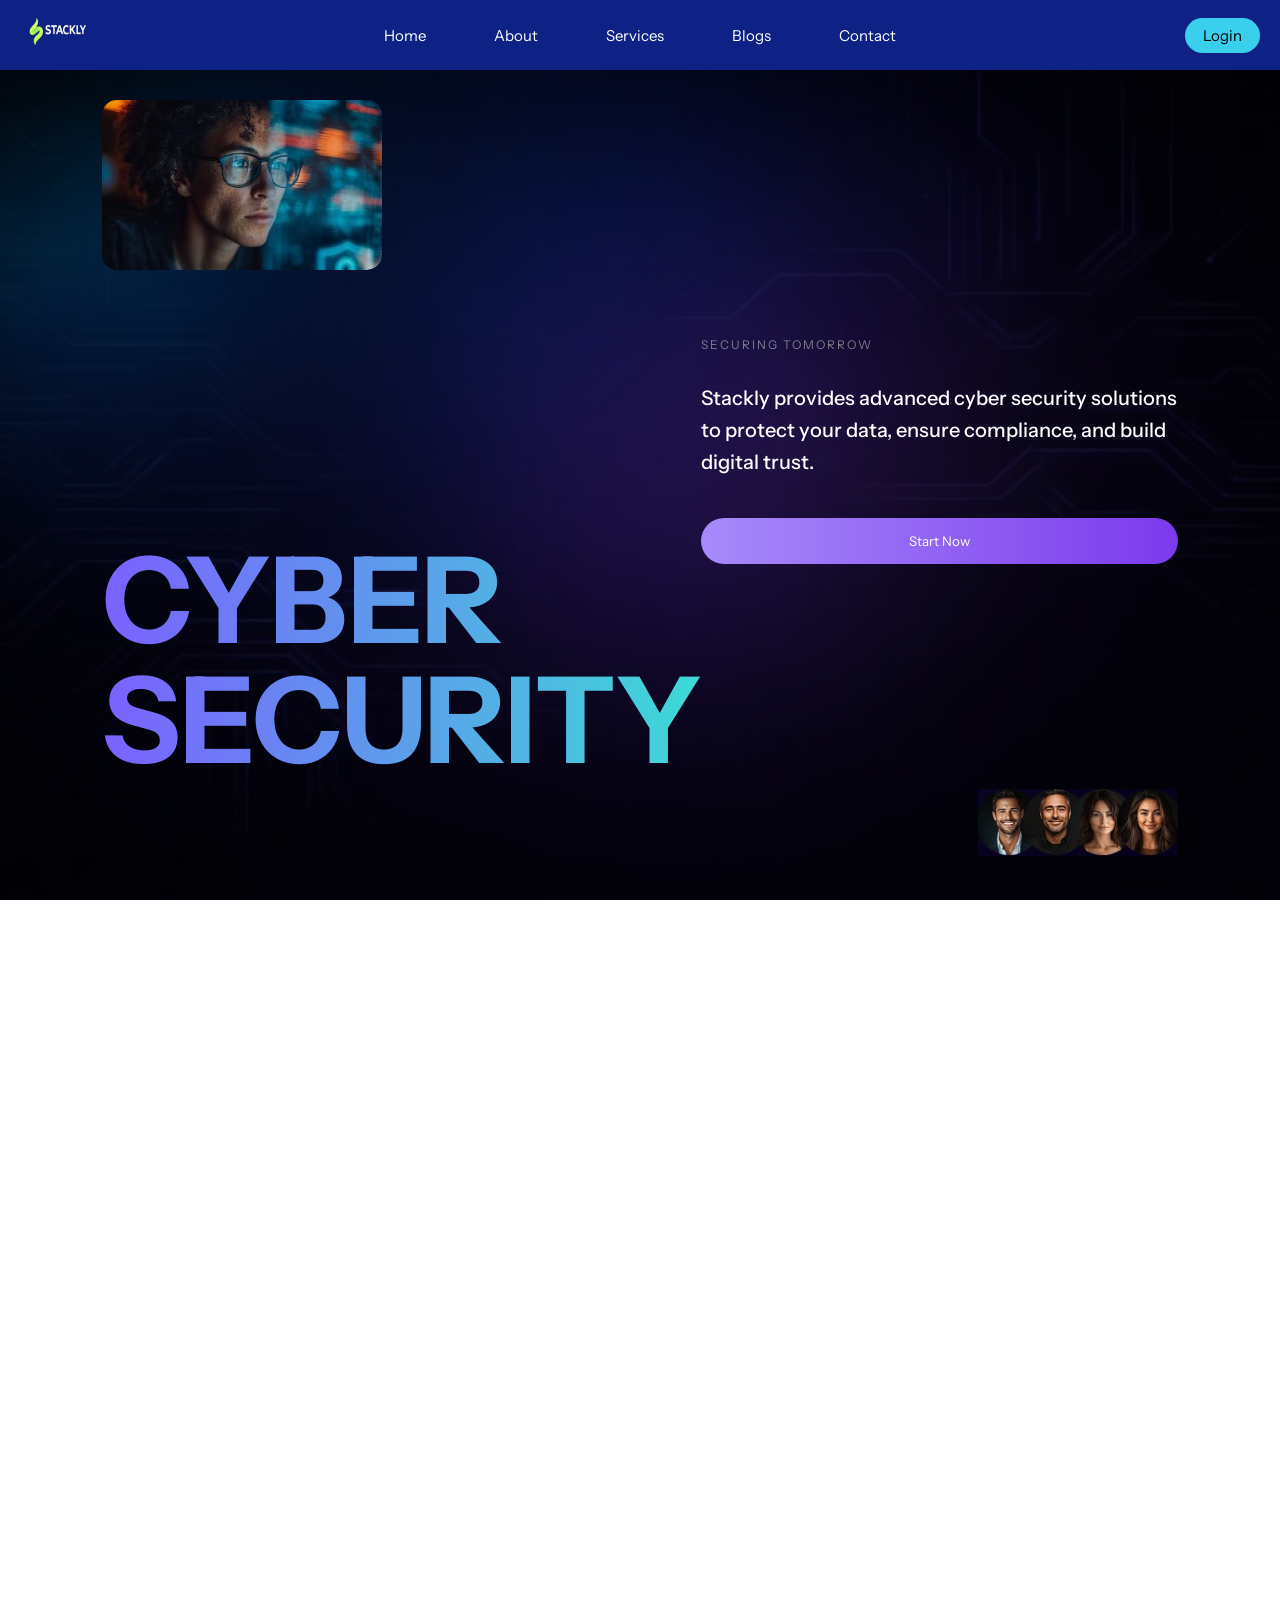
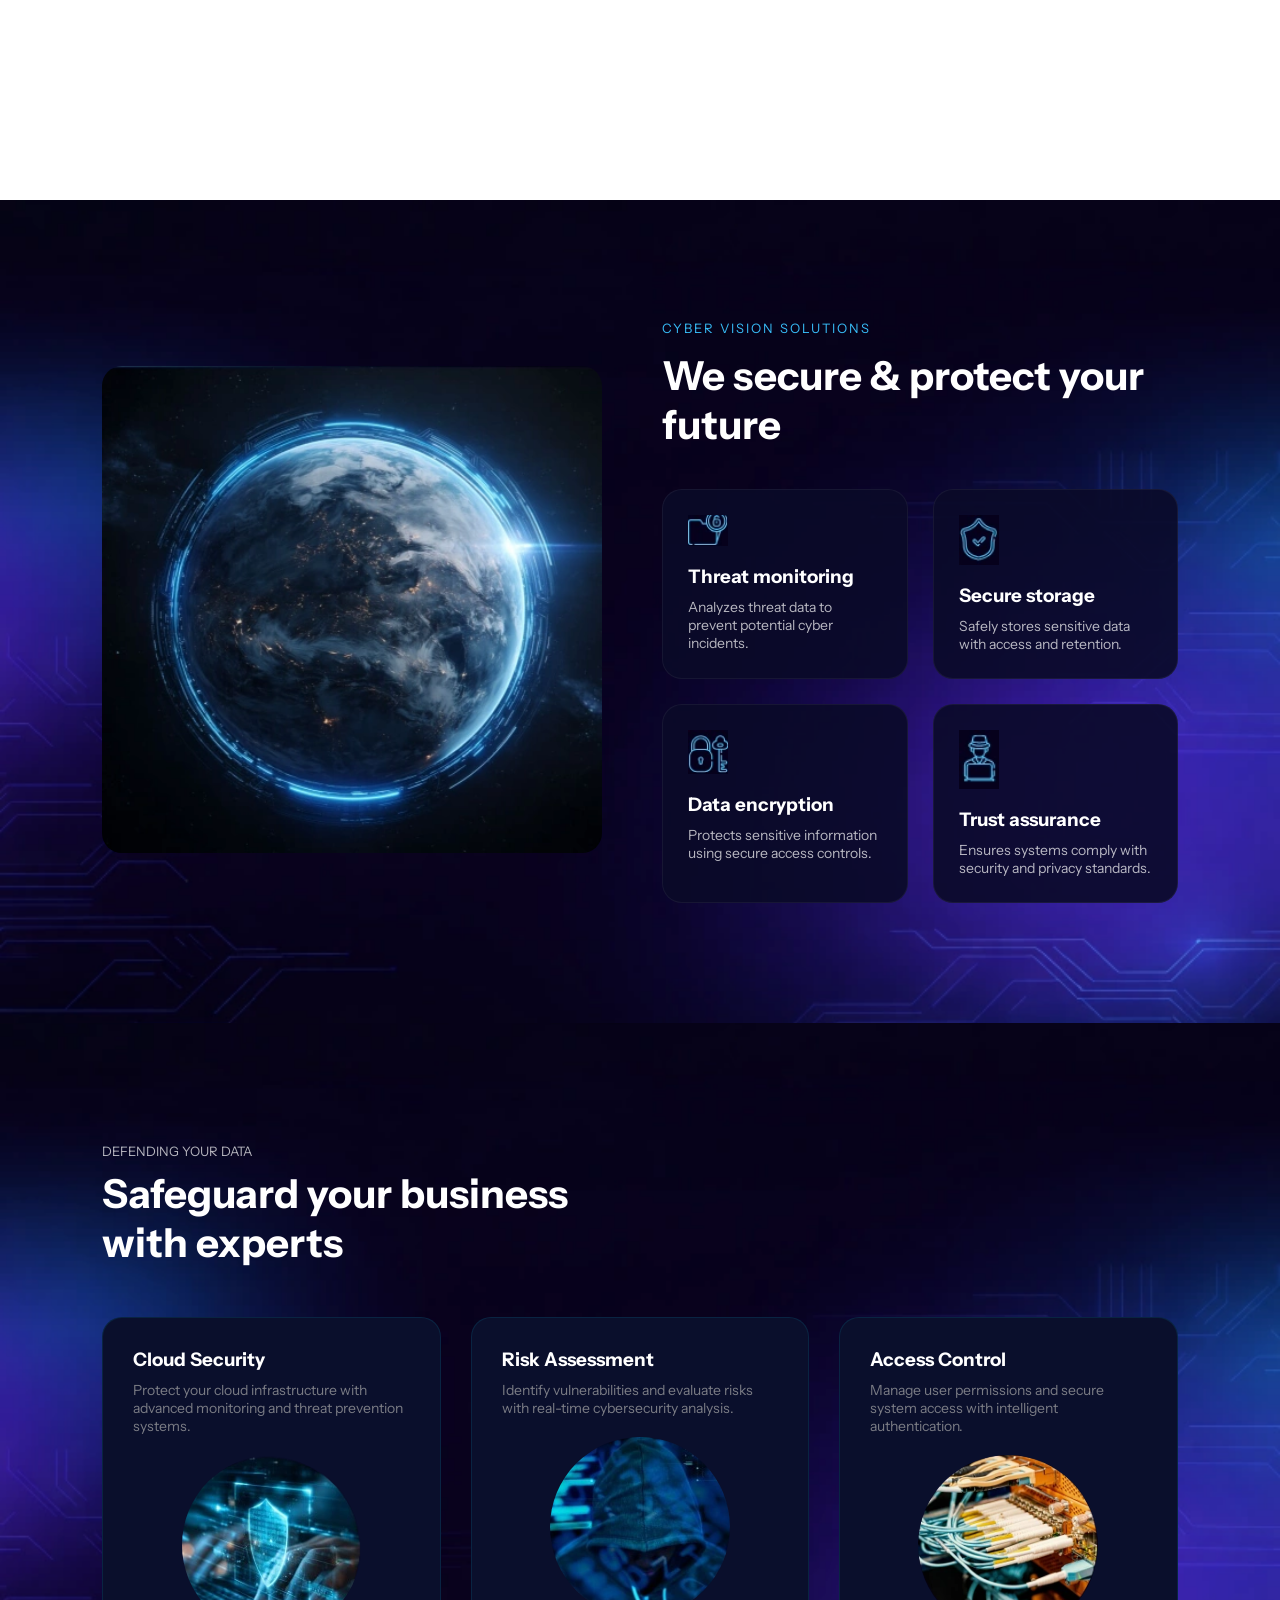
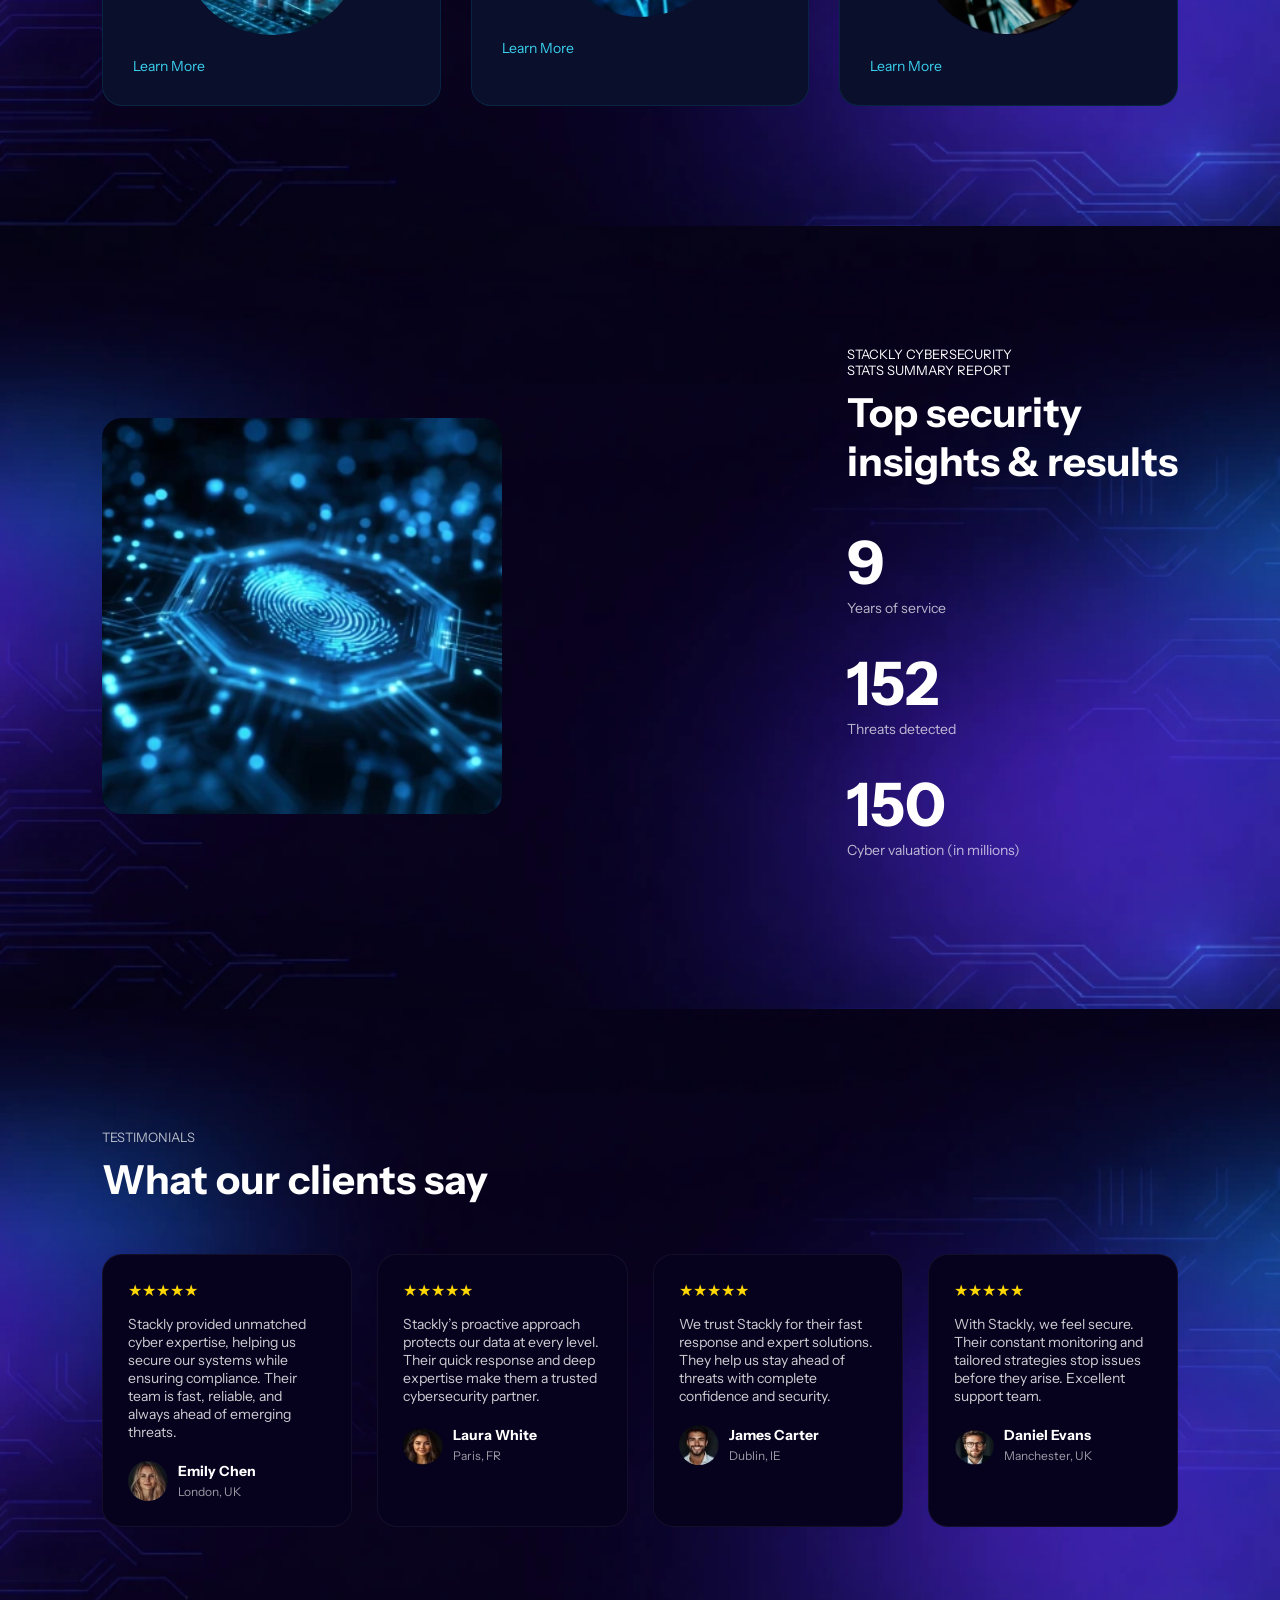
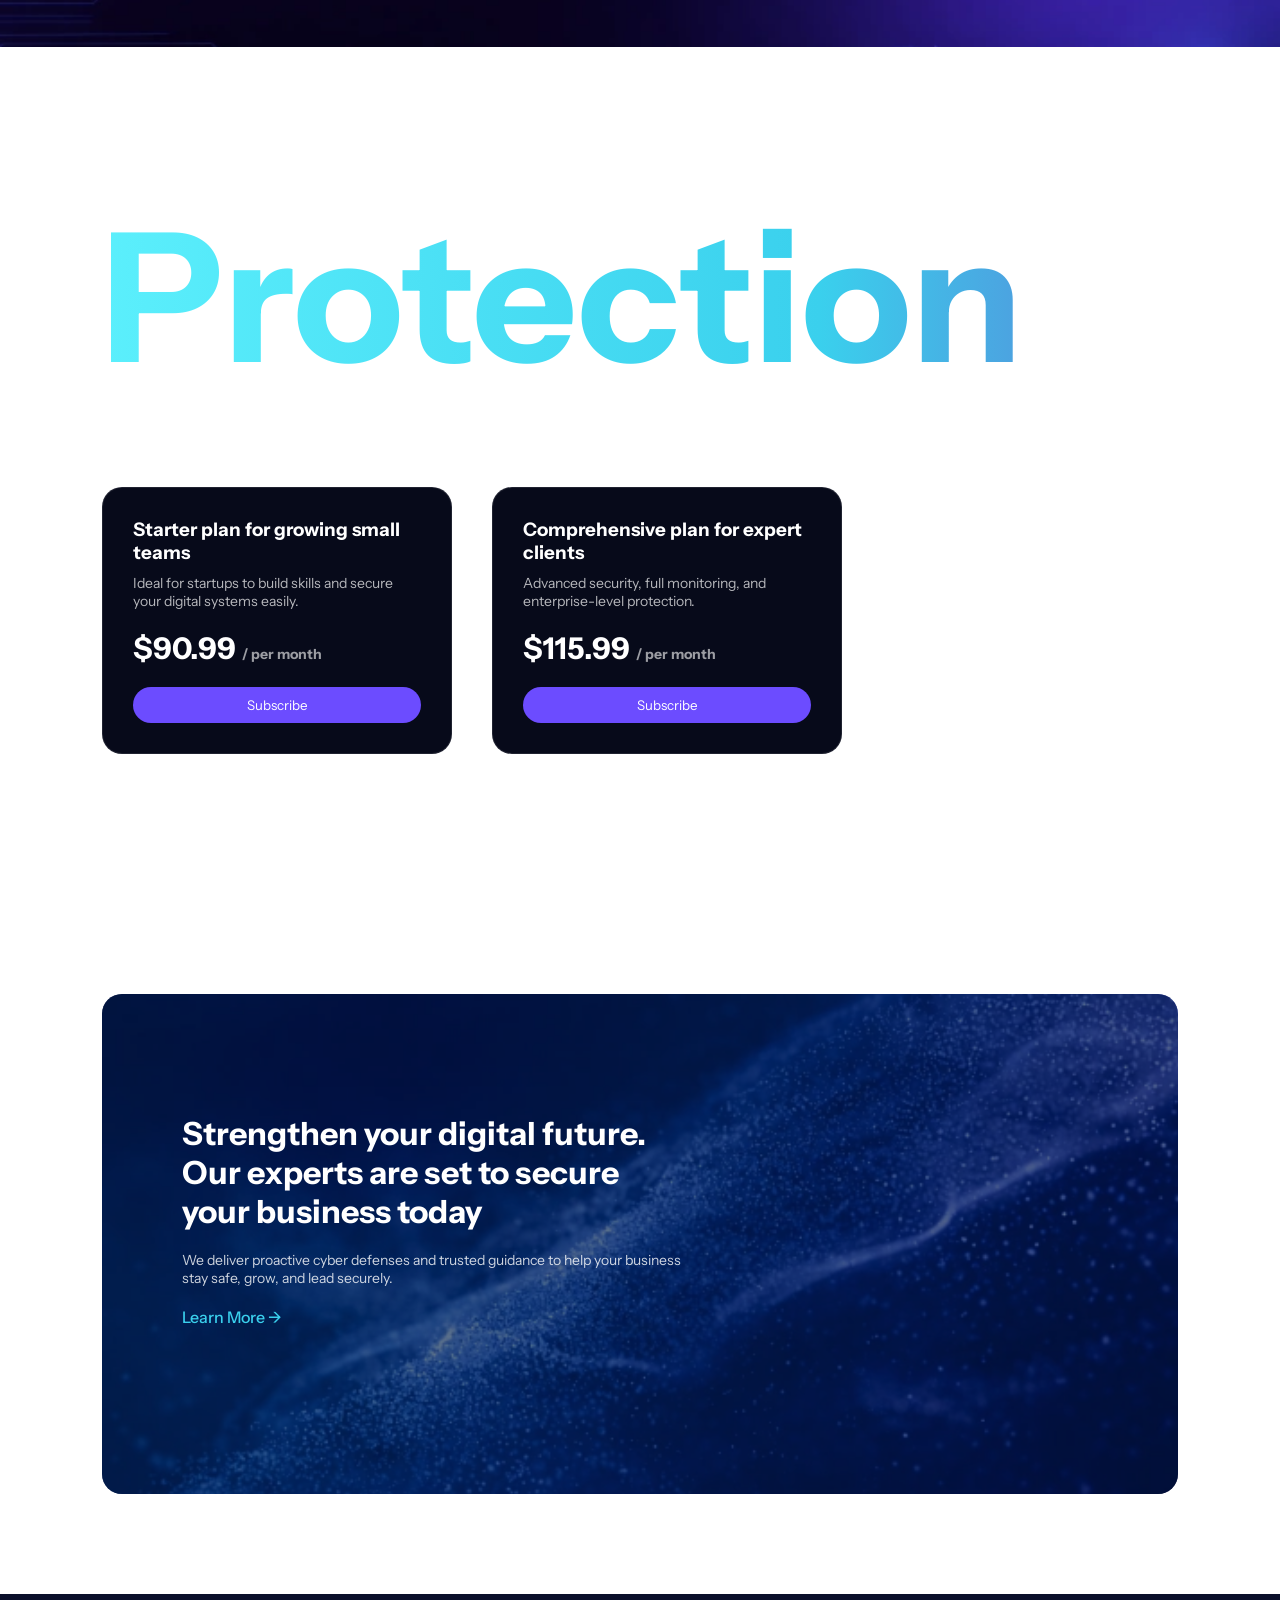
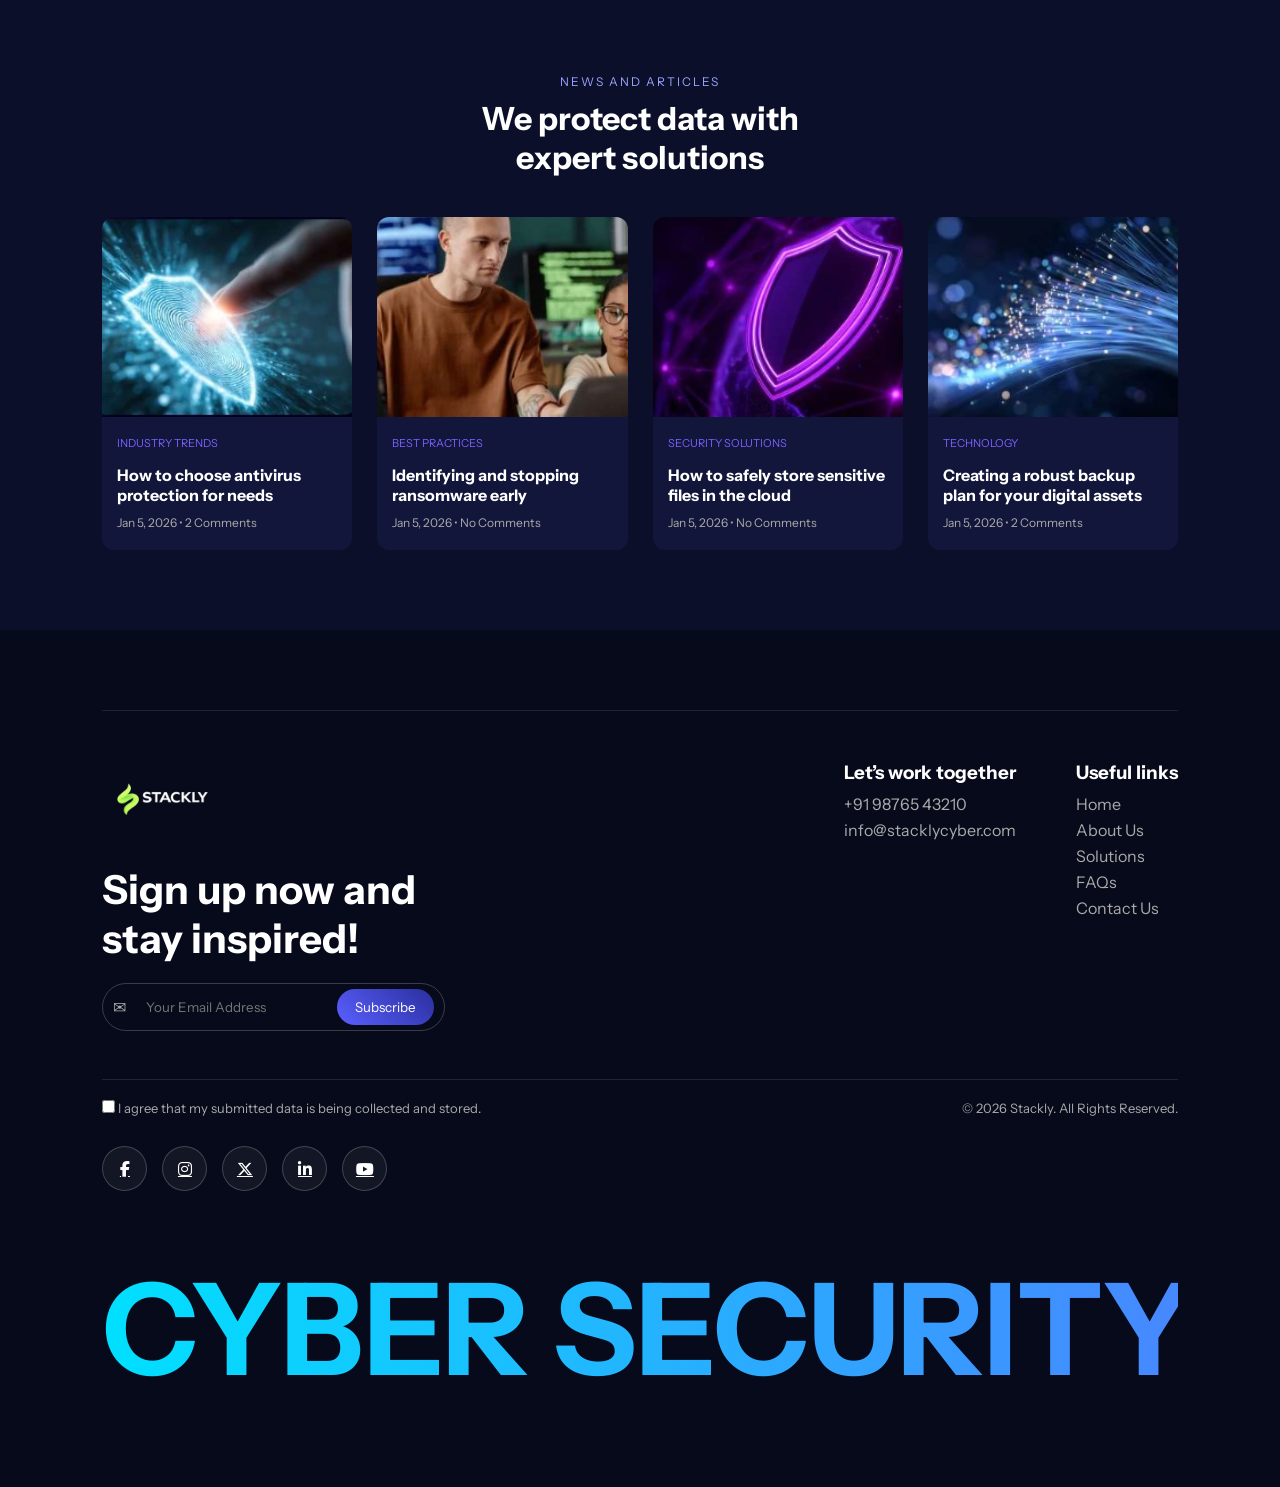
==== commit 27e96637: "new commit" ====
--- a/index.html
+++ b/index.html
@@ -24,7 +24,7 @@
 
         <!-- LOGO LEFT -->
         <div class="logo">
-    <a href="404.html">
+    <a href="index.html">
         <img src="images/loo.webp" alt="logo">
     </a>
 </div>
@@ -469,11 +469,11 @@
         <!-- LEFT -->
         <div class="footer-left">
 
-            <div class="footer-logo">
-                <img src="images/loo.webp" alt="Stackly">
-                
-            </div>
-
+          <div class="footer-logo">
+    <a href="index.html">
+        <img src="images/loo.webp" alt="Stackly">
+    </a>
+</div>
             <h2>Sign up now and <br> stay inspired!</h2>
 
             <div class="subscribe-box">
--- a/style.css
+++ b/style.css
@@ -3753,4 +3753,110 @@
     .footer-logo img {
         width: 90px;
     }
+}
+
+
+
+
+
+
+
+
+
+
+/* ===== HEADER SIZE (DESKTOP + MOBILE SAME) ===== */
+.navbar {
+    height: 70px;
+    padding: 0;
+}
+
+.nav-container {
+    height: 70px;
+    display: flex;
+    align-items: center;
+    justify-content: space-between;
+}
+
+/* LOGO (unchanged size) */
+.logo img {
+    height: 70px; /* keep your size */
+}
+
+/* NAV LINKS */
+.nav-links a {
+    padding: 8px 14px;
+    font-size: 15px;
+}
+
+/* LOGIN BUTTON */
+.login-btn a {
+    padding: 8px 18px;
+    font-size: 15px;
+}
+
+/* HAMBURGER ALIGN */
+.menu-icon {
+    font-size: 22px;
+    display: none;
+    align-items: center;
+}
+
+/* ===== MOBILE ===== */
+@media (max-width: 768px) {
+
+    .navbar {
+        height: 70px;
+    }
+
+    .nav-container {
+        height: 70px;
+    }
+
+    /* Hide desktop menu */
+    .nav-links {
+        display: none;
+    }
+
+    .login-btn {
+        display: none;
+    }
+
+    /* Show hamburger */
+    .menu-icon {
+        display: flex;
+    }
+}
+
+
+
+
+
+.logo {
+    margin-left: 20px; /* adjust value as you want */
+}
+
+
+
+
+.login-btn {
+    margin-right: 20px; /* pushes it slightly left */
+}
+
+
+
+
+
+
+
+
+/* MOBILE ONLY */
+@media (max-width: 768px) {
+
+    .menu-icon {
+        display: flex;
+        font-size: 28px;   /* make it bigger */
+        margin-right: 20px; /* move it slightly left */
+        cursor: pointer;
+    }
+
 }
